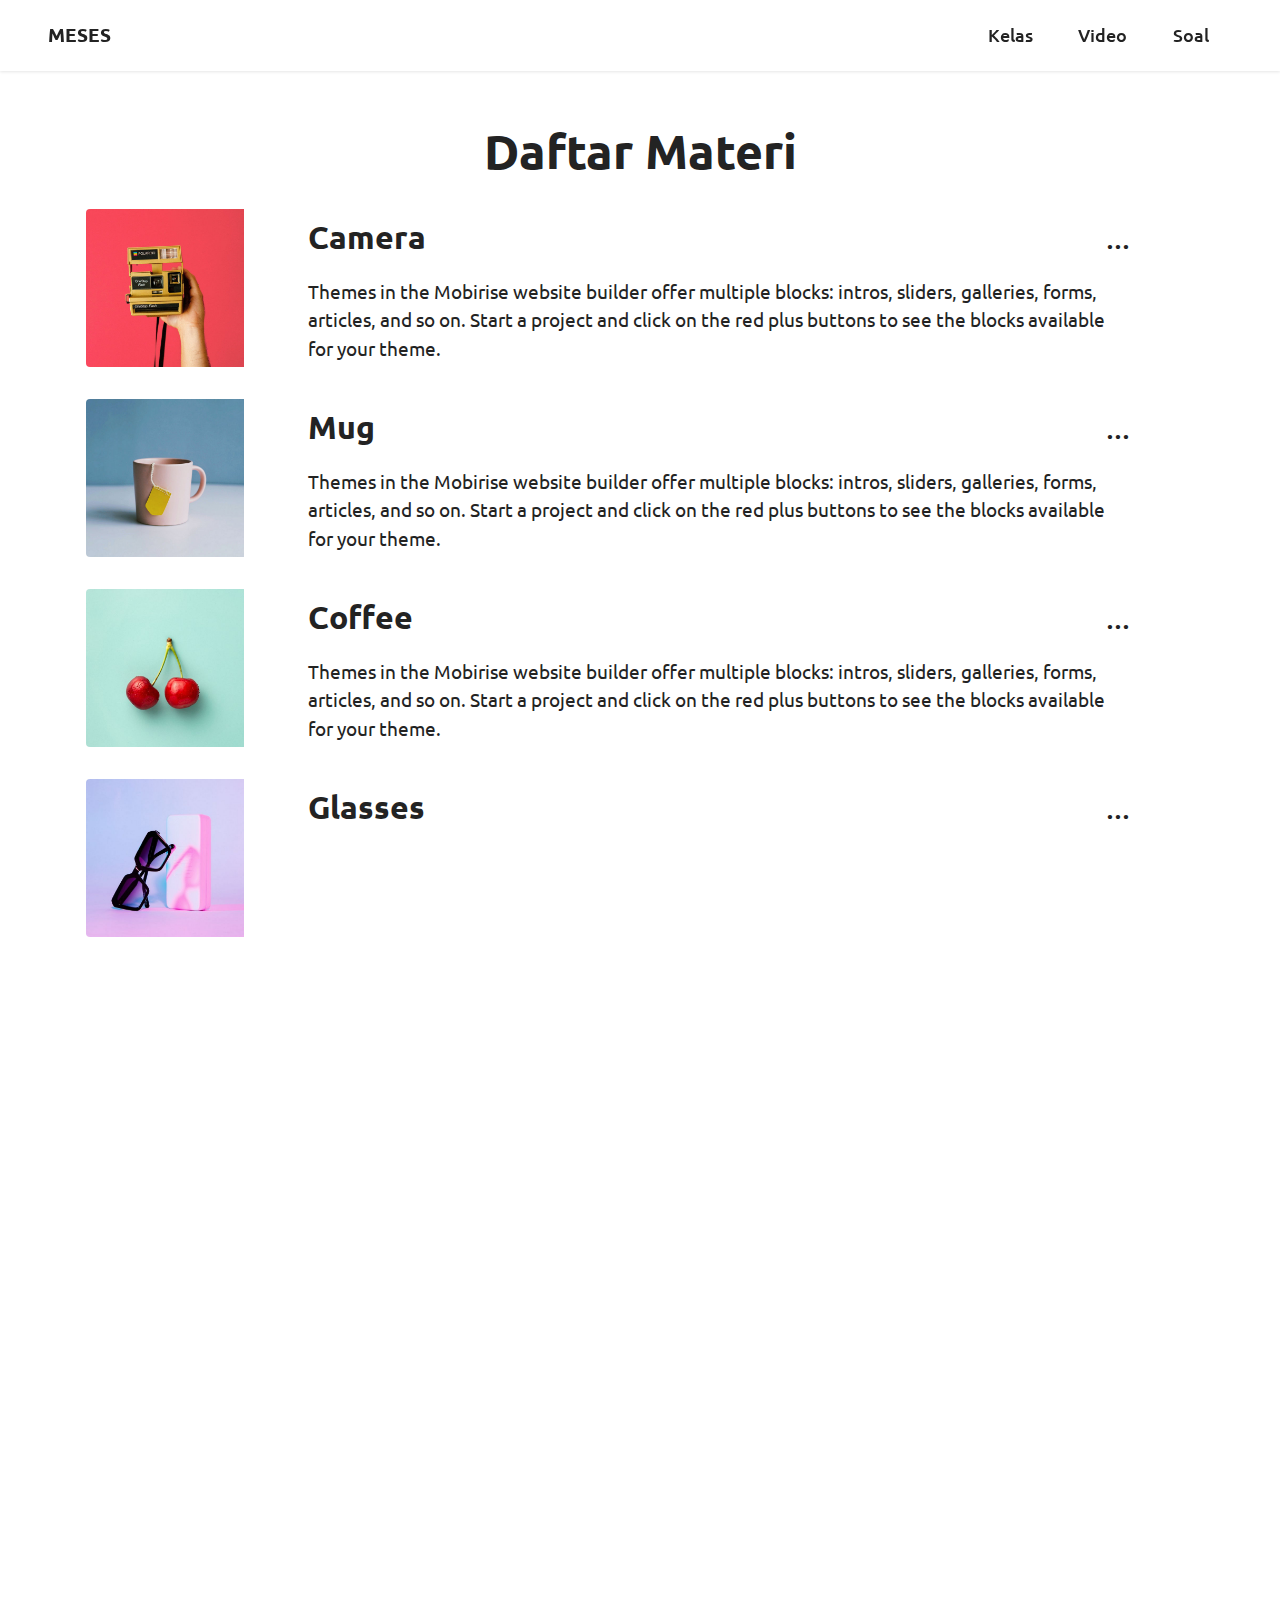
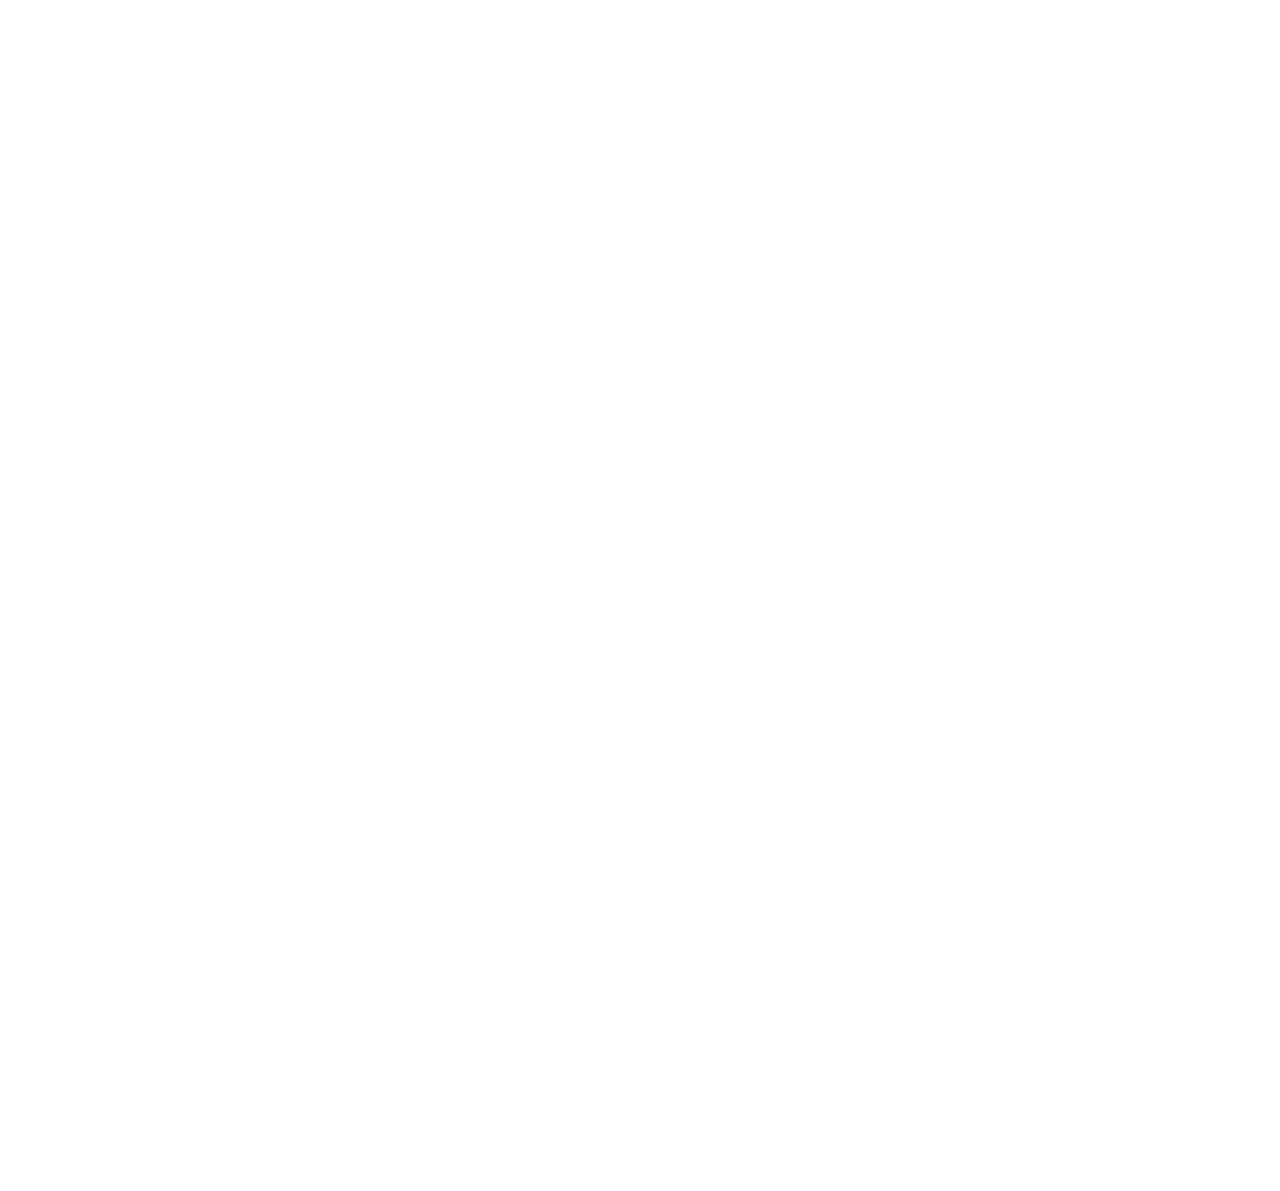
==== kelas.html @ d995d445 "template mahasiswa done" ====
<!DOCTYPE html>
<html  >
<head>
  <!-- Site made with Mobirise Website Builder v5.2.0, https://mobirise.com -->
  <meta charset="UTF-8">
  <meta http-equiv="X-UA-Compatible" content="IE=edge">
  <meta name="generator" content="Mobirise v5.2.0, mobirise.com">
  <meta name="viewport" content="width=device-width, initial-scale=1, minimum-scale=1">
  <link rel="shortcut icon" href="assets/images/logo.png" type="image/x-icon">
  <meta name="description" content="">
  
  
  <title>kelas</title>
  <link rel="stylesheet" href="assets/tether/tether.min.css">
  <link rel="stylesheet" href="assets/bootstrap/css/bootstrap.min.css">
  <link rel="stylesheet" href="assets/bootstrap/css/bootstrap-grid.min.css">
  <link rel="stylesheet" href="assets/bootstrap/css/bootstrap-reboot.min.css">
  <link rel="stylesheet" href="assets/facebook-plugin/style.css">
  <link rel="stylesheet" href="assets/dropdown/css/style.css">
  <link rel="stylesheet" href="assets/animatecss/animate.css">
  <link rel="stylesheet" href="assets/socicon/css/styles.css">
  <link rel="stylesheet" href="assets/theme/css/style.css">
  <link rel="preload" as="style" href="assets/mobirise/css/mbr-additional.css"><link rel="stylesheet" href="assets/mobirise/css/mbr-additional.css" type="text/css">
  
  
  
  
</head>
<body>
  
  <section class="menu menu1 cid-sfXkj8RjUf" once="menu" id="menu1-10">
    

    <nav class="navbar navbar-dropdown navbar-fixed-top navbar-expand-lg">
        <div class="container-fluid">
            <div class="navbar-brand">
                
                <span class="navbar-caption-wrap"><a class="navbar-caption text-black text-primary display-7" href="index.html">MESES</a></span>
            </div>
            <button class="navbar-toggler" type="button" data-toggle="collapse" data-target="#navbarSupportedContent" aria-controls="navbarNavAltMarkup" aria-expanded="false" aria-label="Toggle navigation">
                <div class="hamburger">
                    <span></span>
                    <span></span>
                    <span></span>
                    <span></span>
                </div>
            </button>
            <div class="collapse navbar-collapse" id="navbarSupportedContent">
                <ul class="navbar-nav nav-dropdown nav-right" data-app-modern-menu="true"><li class="nav-item"><a class="nav-link link text-black text-primary display-4" href="kelas.html">
                            Kelas</a></li>
                    <li class="nav-item"><a class="nav-link link text-black text-primary display-4" href="videoList.html">
                            Video</a></li>
                    <li class="nav-item"><a class="nav-link link text-black text-primary display-4" href="soalList.html">Soal</a>
                    </li></ul>
                
                
            </div>
        </div>
    </nav>
</section>

<section class="features10 cid-sfXmAIMAkX" id="features11-13">
    <!---->
    
    
    <div class="container">
        <div class="title">
            <h3 class="mbr-section-title mbr-fonts-style mb-4 display-2">
                <strong>Daftar Materi</strong></h3>
            
        </div>
        <div class="card">
            <div class="card-wrapper">
                <div class="row align-items-center">
                    <div class="col-12 col-md-2">
                        <div class="image-wrapper">
                            <img src="assets/images/product1.jpg" alt="Mobirise" title="">
                        </div>
                    </div>
                    <div class="col-12 col-md">
                        <div class="card-box">
                            <div class="row">
                                <div class="col-12">
                                    <div class="top-line">
                                        <h4 class="card-title mbr-fonts-style display-5"><strong>Camera</strong></h4>
                                        <p class="cost mbr-fonts-style display-5">
                                            ...</p>
                                    </div>
                                </div>
                                <div class="col-12">
                                    <div class="bottom-line">
                                        <p class="mbr-text mbr-fonts-style m-0 display-7">
                                            Themes in the Mobirise website builder offer multiple blocks: intros,
                                            sliders, galleries, forms, articles, and so on. Start a project and click on
                                            the red plus buttons to see the blocks available for your theme.
                                        </p>
                                    </div>
                                </div>
                            </div>
                        </div>
                    </div>
                </div>
            </div>
        </div>
        <div class="card">
            <div class="card-wrapper">
                <div class="row align-items-center">
                    <div class="col-12 col-md-2">
                        <div class="image-wrapper">
                            <img src="assets/images/product2.jpg" alt="Mobirise" title="">
                        </div>
                    </div>
                    <div class="col-12 col-md">
                        <div class="card-box">
                            <div class="row">
                                <div class="col-12">
                                    <div class="top-line">
                                        <h4 class="card-title mbr-fonts-style display-5"><strong>Mug</strong></h4>
                                        <p class="cost mbr-fonts-style display-5">...</p>
                                    </div>
                                </div>
                                <div class="col-12">
                                    <div class="bottom-line">
                                        <p class="mbr-text mbr-fonts-style m-0 display-7">
                                            Themes in the Mobirise website builder offer multiple blocks: intros,
                                            sliders, galleries, forms, articles, and so on. Start a project and click on
                                            the red plus buttons to see the blocks available for your theme.
                                        </p>
                                    </div>
                                </div>
                            </div>
                        </div>
                    </div>
                </div>
            </div>
        </div>
        <div class="card">
            <div class="card-wrapper">
                <div class="row align-items-center">
                    <div class="col-12 col-md-2">
                        <div class="image-wrapper">
                            <img src="assets/images/product3.jpg" alt="Mobirise" title="">
                        </div>
                    </div>
                    <div class="col-12 col-md">
                        <div class="card-box">
                            <div class="row">
                                <div class="col-12">
                                    <div class="top-line">
                                        <h4 class="card-title mbr-fonts-style display-5"><strong>Coffee</strong></h4>
                                        <p class="cost mbr-fonts-style display-5">...</p>
                                    </div>
                                </div>
                                <div class="col-12">
                                    <div class="bottom-line">
                                        <p class="mbr-text mbr-fonts-style m-0 display-7">
                                            Themes in the Mobirise website builder offer multiple blocks: intros,
                                            sliders, galleries, forms, articles, and so on. Start a project and click on
                                            the red plus buttons to see the blocks available for your theme.
                                        </p>
                                    </div>
                                </div>
                            </div>
                        </div>
                    </div>
                </div>
            </div>
        </div>
        <div class="card">
            <div class="card-wrapper">
                <div class="row align-items-center">
                    <div class="col-12 col-md-2">
                        <div class="image-wrapper">
                            <img src="assets/images/product4.jpg" alt="Mobirise" title="">
                        </div>
                    </div>
                    <div class="col-12 col-md">
                        <div class="card-box">
                            <div class="row">
                                <div class="col-12">
                                    <div class="top-line">
                                        <h4 class="card-title mbr-fonts-style display-5"><strong>Glasses</strong></h4>
                                        <p class="cost mbr-fonts-style display-5">
                                            ...</p>
                                    </div>
                                </div>
                                <div class="col-12">
                                    <div class="bottom-line">
                                        <p class="mbr-text mbr-fonts-style m-0 display-7">
                                            Themes in the Mobirise website builder offer multiple blocks: intros,
                                            sliders, galleries, forms, articles, and so on. Start a project and click on
                                            the red plus buttons to see the blocks available for your theme.
                                        </p>
                                    </div>
                                </div>
                            </div>
                        </div>
                    </div>
                </div>
            </div>
        </div>
        <div class="card">
            <div class="card-wrapper">
                <div class="row align-items-center">
                    <div class="col-12 col-md-2">
                        <div class="image-wrapper">
                            <img src="assets/images/product5.jpg" alt="Mobirise" title="">
                        </div>
                    </div>
                    <div class="col-12 col-md">
                        <div class="card-box">
                            <div class="row">
                                <div class="col-12">
                                    <div class="top-line">
                                        <h4 class="card-title mbr-fonts-style display-5"><strong>Pineapple</strong></h4>
                                        <p class="cost mbr-fonts-style display-5">
                                            ...
                                        </p>
                                    </div>
                                </div>
                                <div class="col-12">
                                    <div class="bottom-line">
                                        <p class="mbr-text mbr-fonts-style m-0 display-7">
                                            Themes in the Mobirise website builder offer multiple blocks: intros,
                                            sliders, galleries, forms, articles, and so on. Start a project and click on
                                            the red plus buttons to see the blocks available for your theme.
                                        </p>
                                    </div>
                                </div>
                            </div>
                        </div>
                    </div>
                </div>
            </div>
        </div>
        <div class="card">
            <div class="card-wrapper">
                <div class="row align-items-center">
                    <div class="col-12 col-md-2">
                        <div class="image-wrapper">
                            <img src="assets/images/product6.jpg" alt="Mobirise" title="">
                        </div>
                    </div>
                    <div class="col-12 col-md">
                        <div class="card-box">
                            <div class="row">
                                <div class="col-12">
                                    <div class="top-line">
                                        <h4 class="card-title mbr-fonts-style display-5"><strong>Cat</strong></h4>
                                        <p class="cost mbr-fonts-style display-5">
                                            ...</p>
                                    </div>
                                </div>
                                <div class="col-12">
                                    <div class="bottom-line">
                                        <p class="mbr-text mbr-fonts-style m-0 display-7">
                                            Themes in the Mobirise website builder offer multiple blocks: intros,
                                            sliders, galleries, forms, articles, and so on. Start a project and click on
                                            the red plus buttons to see the blocks available for your theme.
                                        </p>
                                    </div>
                                </div>
                            </div>
                        </div>
                    </div>
                </div>
            </div>
        </div>
    </div>
</section>

<section class="features10 cid-sfXmMx9zKq" id="features11-14">
    <!---->
    
    
    <div class="container">
        <div class="title">
            
            
        </div>
        <div class="card">
            <div class="card-wrapper">
                <div class="row align-items-center">
                    <div class="col-12 col-md-2">
                        <div class="image-wrapper">
                            <img src="assets/images/product1.jpg" alt="Mobirise" title="">
                        </div>
                    </div>
                    <div class="col-12 col-md">
                        <div class="card-box">
                            <div class="row">
                                <div class="col-12">
                                    <div class="top-line">
                                        <h4 class="card-title mbr-fonts-style display-5"><strong>Camera</strong></h4>
                                        <p class="cost mbr-fonts-style display-5">
                                            ...</p>
                                    </div>
                                </div>
                                <div class="col-12">
                                    <div class="bottom-line">
                                        <p class="mbr-text mbr-fonts-style m-0 display-7">
                                            Themes in the Mobirise website builder offer multiple blocks: intros,
                                            sliders, galleries, forms, articles, and so on. Start a project and click on
                                            the red plus buttons to see the blocks available for your theme.
                                        </p>
                                    </div>
                                </div>
                            </div>
                        </div>
                    </div>
                </div>
            </div>
        </div>
        <div class="card">
            <div class="card-wrapper">
                <div class="row align-items-center">
                    <div class="col-12 col-md-2">
                        <div class="image-wrapper">
                            <img src="assets/images/product2.jpg" alt="Mobirise" title="">
                        </div>
                    </div>
                    <div class="col-12 col-md">
                        <div class="card-box">
                            <div class="row">
                                <div class="col-12">
                                    <div class="top-line">
                                        <h4 class="card-title mbr-fonts-style display-5"><strong>Mug</strong></h4>
                                        <p class="cost mbr-fonts-style display-5">
                                            ...</p>
                                    </div>
                                </div>
                                <div class="col-12">
                                    <div class="bottom-line">
                                        <p class="mbr-text mbr-fonts-style m-0 display-7">
                                            Themes in the Mobirise website builder offer multiple blocks: intros,
                                            sliders, galleries, forms, articles, and so on. Start a project and click on
                                            the red plus buttons to see the blocks available for your theme.
                                        </p>
                                    </div>
                                </div>
                            </div>
                        </div>
                    </div>
                </div>
            </div>
        </div>
        <div class="card">
            <div class="card-wrapper">
                <div class="row align-items-center">
                    <div class="col-12 col-md-2">
                        <div class="image-wrapper">
                            <img src="assets/images/product3.jpg" alt="Mobirise" title="">
                        </div>
                    </div>
                    <div class="col-12 col-md">
                        <div class="card-box">
                            <div class="row">
                                <div class="col-12">
                                    <div class="top-line">
                                        <h4 class="card-title mbr-fonts-style display-5"><strong>Coffee</strong></h4>
                                        <p class="cost mbr-fonts-style display-5">
                                            ...</p>
                                    </div>
                                </div>
                                <div class="col-12">
                                    <div class="bottom-line">
                                        <p class="mbr-text mbr-fonts-style m-0 display-7">
                                            Themes in the Mobirise website builder offer multiple blocks: intros,
                                            sliders, galleries, forms, articles, and so on. Start a project and click on
                                            the red plus buttons to see the blocks available for your theme.
                                        </p>
                                    </div>
                                </div>
                            </div>
                        </div>
                    </div>
                </div>
            </div>
        </div>
        <div class="card">
            <div class="card-wrapper">
                <div class="row align-items-center">
                    <div class="col-12 col-md-2">
                        <div class="image-wrapper">
                            <img src="assets/images/product4.jpg" alt="Mobirise" title="">
                        </div>
                    </div>
                    <div class="col-12 col-md">
                        <div class="card-box">
                            <div class="row">
                                <div class="col-12">
                                    <div class="top-line">
                                        <h4 class="card-title mbr-fonts-style display-5"><strong>Glasses</strong></h4>
                                        <p class="cost mbr-fonts-style display-5">
                                            ...</p>
                                    </div>
                                </div>
                                <div class="col-12">
                                    <div class="bottom-line">
                                        <p class="mbr-text mbr-fonts-style m-0 display-7">
                                            Themes in the Mobirise website builder offer multiple blocks: intros,
                                            sliders, galleries, forms, articles, and so on. Start a project and click on
                                            the red plus buttons to see the blocks available for your theme.
                                        </p>
                                    </div>
                                </div>
                            </div>
                        </div>
                    </div>
                </div>
            </div>
        </div>
        <div class="card">
            <div class="card-wrapper">
                <div class="row align-items-center">
                    <div class="col-12 col-md-2">
                        <div class="image-wrapper">
                            <img src="assets/images/product5.jpg" alt="Mobirise" title="">
                        </div>
                    </div>
                    <div class="col-12 col-md">
                        <div class="card-box">
                            <div class="row">
                                <div class="col-12">
                                    <div class="top-line">
                                        <h4 class="card-title mbr-fonts-style display-5"><strong>Pineapple</strong></h4>
                                        <p class="cost mbr-fonts-style display-5">
                                            ...
                                        </p>
                                    </div>
                                </div>
                                <div class="col-12">
                                    <div class="bottom-line">
                                        <p class="mbr-text mbr-fonts-style m-0 display-7">
                                            Themes in the Mobirise website builder offer multiple blocks: intros,
                                            sliders, galleries, forms, articles, and so on. Start a project and click on
                                            the red plus buttons to see the blocks available for your theme.
                                        </p>
                                    </div>
                                </div>
                            </div>
                        </div>
                    </div>
                </div>
            </div>
        </div>
        <div class="card">
            <div class="card-wrapper">
                <div class="row align-items-center">
                    <div class="col-12 col-md-2">
                        <div class="image-wrapper">
                            <img src="assets/images/product6.jpg" alt="Mobirise" title="">
                        </div>
                    </div>
                    <div class="col-12 col-md">
                        <div class="card-box">
                            <div class="row">
                                <div class="col-12">
                                    <div class="top-line">
                                        <h4 class="card-title mbr-fonts-style display-5"><strong>Cat</strong></h4>
                                        <p class="cost mbr-fonts-style display-5">
                                            ...</p>
                                    </div>
                                </div>
                                <div class="col-12">
                                    <div class="bottom-line">
                                        <p class="mbr-text mbr-fonts-style m-0 display-7">
                                            Themes in the Mobirise website builder offer multiple blocks: intros,
                                            sliders, galleries, forms, articles, and so on. Start a project and click on
                                            the red plus buttons to see the blocks available for your theme.
                                        </p>
                                    </div>
                                </div>
                            </div>
                        </div>
                    </div>
                </div>
            </div>
        </div>
    </div>
</section>

<section class="footer3 cid-sfXBI85u46 mbr-reveal" once="footers" id="footer3-1s">

    

    

    <div class="container-fluid">
        <div class="media-container-row align-center mbr-white">
            <div class="row row-links">
                <ul class="foot-menu">
                    
                    
                    
                    
                    
                <li class="foot-menu-item mbr-fonts-style display-7"></li><li class="foot-menu-item mbr-fonts-style display-7"></li><li class="foot-menu-item mbr-fonts-style display-7">&nbsp;&nbsp;</li><li class="foot-menu-item mbr-fonts-style display-7"></li><li class="foot-menu-item mbr-fonts-style display-7"></li></ul>
            </div>
            <div class="row social-row">
                <div class="social-list align-right pb-2">
                    
                    
                    
                    
                    
                    
                <div class="soc-item">
                        <a href="https://twitter.com/mobirise" target="_blank">
                            <span class="socicon-twitter socicon mbr-iconfont mbr-iconfont-social"></span>
                        </a>
                    </div><div class="soc-item">
                        <a href="https://www.facebook.com/pages/Mobirise/1616226671953247" target="_blank">
                            <span class="socicon-facebook socicon mbr-iconfont mbr-iconfont-social"></span>
                        </a>
                    </div><div class="soc-item">
                        <a href="https://www.youtube.com/c/mobirise" target="_blank">
                            <span class="socicon-youtube socicon mbr-iconfont mbr-iconfont-social"></span>
                        </a>
                    </div><div class="soc-item">
                        <a href="https://instagram.com/mobirise" target="_blank">
                            <span class="socicon-instagram socicon mbr-iconfont mbr-iconfont-social"></span>
                        </a>
                    </div><div class="soc-item">
                        <a href="https://plus.google.com/u/0/+Mobirise" target="_blank">
                            <span class="socicon-googleplus socicon mbr-iconfont mbr-iconfont-social"></span>
                        </a>
                    </div><div class="soc-item">
                        <a href="https://www.behance.net/Mobirise" target="_blank">
                            <span class="socicon-behance socicon mbr-iconfont mbr-iconfont-social"></span>
                        </a>
                    </div></div>
            </div>
            <div class="row row-copirayt">
                <p class="mbr-text mb-0 mbr-fonts-style mbr-white align-center display-7">
                    © Copyright 2020 MESES. All Rights Reserved.
                </p>
            </div>
        </div>
    </div>
</section><section style="background-color: #fff; font-family: -apple-system, BlinkMacSystemFont, 'Segoe UI', 'Roboto', 'Helvetica Neue', Arial, sans-serif; color:#aaa; font-size:12px; padding: 0; align-items: center; display: flex;"><a href="https://mobirise.site/u" style="flex: 1 1; height: 3rem; padding-left: 1rem;"></a><p style="flex: 0 0 auto; margin:0; padding-right:1rem;">Built with Mobirise - <a href="https://mobirise.site/l" style="color:#aaa;">Go here</a></p></section><script src="assets/web/assets/jquery/jquery.min.js"></script>  <script src="assets/popper/popper.min.js"></script>  <script src="assets/tether/tether.min.js"></script>  <script src="assets/bootstrap/js/bootstrap.min.js"></script>  <script src="https://connect.facebook.net/en_US/sdk.js#xfbml=1&version=v2.5"></script>  <script src="https://apis.google.com/js/plusone.js"></script>  <script src="assets/facebook-plugin/facebook-script.js"></script>  <script src="assets/smoothscroll/smooth-scroll.js"></script>  <script src="assets/dropdown/js/nav-dropdown.js"></script>  <script src="assets/dropdown/js/navbar-dropdown.js"></script>  <script src="assets/touchswipe/jquery.touch-swipe.min.js"></script>  <script src="assets/viewportchecker/jquery.viewportchecker.js"></script>  <script src="assets/theme/js/script.js"></script>  
  
  
 <div id="scrollToTop" class="scrollToTop mbr-arrow-up"><a style="text-align: center;"><i class="mbr-arrow-up-icon mbr-arrow-up-icon-cm cm-icon cm-icon-smallarrow-up"></i></a></div>
    <input name="animation" type="hidden">
  </body>
</html>
---- assets/facebook-plugin/style.css ----
.mbr-section.mbr-section__comments{
    position: relative;
}
.mbr-section__comments{
    background-size: cover;
}
.addons-container {
  position: relative;
  margin-left: auto;
  margin-right: auto;
  padding-right: 15px;
  padding-left: 15px; }
  @media (min-width: 576px) {
    .addons-container {
      padding-right: 15px;
      padding-left: 15px; } }
  @media (min-width: 768px) {
    .addons-container {
      padding-right: 15px;
      padding-left: 15px; } }
  @media (min-width: 992px) {
    .addons-container {
      padding-right: 15px;
      padding-left: 15px; } }
  @media (min-width: 1200px) {
    .addons-container {
      padding-right: 15px;
      padding-left: 15px; } }
  @media (min-width: 576px) {
    .addons-container {
      width: 540px;
      max-width: 100%; } }
  @media (min-width: 768px) {
    .addons-container {
      width: 720px;
      max-width: 100%; } }
  @media (min-width: 992px) {
    .addons-container {
      width: 960px;
      max-width: 100%; } }
  @media (min-width: 1200px) {
    .addons-container {
      width: 1140px;
      max-width: 100%; } }

.addons-container-inner{
    position: relative;
    width: 100%;
    min-height: 1px;
    padding-right: 15px;
    padding-left: 15px;
}
@media (min-width: 567px) {
    .addons-container-inner{
        -ms-flex: 0 0 66.666667%;
        flex: 0 0 66.666667%;
        max-width: 66.666667%;
    }
}
.addons-row{
    display: flex;
    justify-content:center;
}
---- assets/dropdown/css/style.css ----
.navbar-dropdown {
  left: 0;
  padding: 0;
  position: absolute;
  right: 0;
  top: 0;
  transition: all 0.45s ease;
  z-index: 1030;
  background: #282828; }
  .navbar-dropdown .navbar-logo {
    margin-right: 0.8rem;
    transition: margin 0.3s ease-in-out;
    vertical-align: middle; }
    .navbar-dropdown .navbar-logo img {
      height: 3.125rem;
      transition: all 0.3s ease-in-out; }
    .navbar-dropdown .navbar-logo.mbr-iconfont {
      font-size: 3.125rem;
      line-height: 3.125rem; }
  .navbar-dropdown .navbar-caption {
    font-weight: 700;
    white-space: normal;
    vertical-align: -4px;
    line-height: 3.125rem !important; }
    .navbar-dropdown .navbar-caption, .navbar-dropdown .navbar-caption:hover {
      color: inherit;
      text-decoration: none; }
  .navbar-dropdown .mbr-iconfont + .navbar-caption {
    vertical-align: -1px; }
  .navbar-dropdown.navbar-fixed-top {
    position: fixed; }
  .navbar-dropdown .navbar-brand span {
    vertical-align: -4px; }
  .navbar-dropdown.bg-color.transparent {
    background: none; }
  .navbar-dropdown.navbar-short .navbar-brand {
    padding: 0.625rem 0; }
    .navbar-dropdown.navbar-short .navbar-brand span {
      vertical-align: -1px; }
  .navbar-dropdown.navbar-short .navbar-caption {
    line-height: 2.375rem !important;
    vertical-align: -2px; }
  .navbar-dropdown.navbar-short .navbar-logo {
    margin-right: 0.5rem; }
    .navbar-dropdown.navbar-short .navbar-logo img {
      height: 2.375rem; }
    .navbar-dropdown.navbar-short .navbar-logo.mbr-iconfont {
      font-size: 2.375rem;
      line-height: 2.375rem; }
  .navbar-dropdown.navbar-short .mbr-table-cell {
    height: 3.625rem; }
  .navbar-dropdown .navbar-close {
    left: 0.6875rem;
    position: fixed;
    top: 0.75rem;
    z-index: 1000; }
  .navbar-dropdown .hamburger-icon {
    content: "";
    display: inline-block;
    vertical-align: middle;
    width: 16px;
    -webkit-box-shadow: 0 -6px 0 1px #282828,0 0 0 1px #282828,0 6px 0 1px #282828;
    -moz-box-shadow: 0 -6px 0 1px #282828,0 0 0 1px #282828,0 6px 0 1px #282828;
    box-shadow: 0 -6px 0 1px #282828,0 0 0 1px #282828,0 6px 0 1px #282828; }

.dropdown-menu .dropdown-toggle[data-toggle="dropdown-submenu"]::after {
  border-bottom: 0.35em solid transparent;
  border-left: 0.35em solid;
  border-right: 0;
  border-top: 0.35em solid transparent;
  margin-left: 0.3rem; }

.dropdown-menu .dropdown-item:focus {
  outline: 0; }

.nav-dropdown {
  font-size: 0.75rem;
  font-weight: 500;
  height: auto !important; }
  .nav-dropdown .nav-btn {
    padding-left: 1rem; }
  .nav-dropdown .link {
    margin: .667em 1.667em;
    font-weight: 500;
    padding: 0;
    transition: color .2s ease-in-out; }
    .nav-dropdown .link.dropdown-toggle {
      margin-right: 2.583em; }
      .nav-dropdown .link.dropdown-toggle::after {
        margin-left: .25rem;
        border-top: 0.35em solid;
        border-right: 0.35em solid transparent;
        border-left: 0.35em solid transparent;
        border-bottom: 0; }
      .nav-dropdown .link.dropdown-toggle[aria-expanded="true"] {
        margin: 0;
        padding: 0.667em 3.263em  0.667em 1.667em; }
  .nav-dropdown .link::after,
  .nav-dropdown .dropdown-item::after {
    color: inherit; }
  .nav-dropdown .btn {
    font-size: 0.75rem;
    font-weight: 700;
    letter-spacing: 0;
    margin-bottom: 0;
    padding-left: 1.25rem;
    padding-right: 1.25rem; }
  .nav-dropdown .dropdown-menu {
    border-radius: 0;
    border: 0;
    left: 0;
    margin: 0;
    padding-bottom: 1.25rem;
    padding-top: 1.25rem;
    position: relative; }
  .nav-dropdown .dropdown-submenu {
    margin-left: 0.125rem;
    top: 0; }
  .nav-dropdown .dropdown-item {
    font-weight: 500;
    line-height: 2;
    padding: 0.3846em 4.615em 0.3846em 1.5385em;
    position: relative;
    transition: color .2s ease-in-out, background-color .2s ease-in-out; }
    .nav-dropdown .dropdown-item::after {
      margin-top: -0.3077em;
      position: absolute;
      right: 1.1538em;
      top: 50%; }
    .nav-dropdown .dropdown-item:focus, .nav-dropdown .dropdown-item:hover {
      background: none; }

@media (max-width: 767px) {
  .nav-dropdown.navbar-toggleable-sm {
    bottom: 0;
    display: none;
    left: 0;
    overflow-x: hidden;
    position: fixed;
    top: 0;
    transform: translateX(-100%);
    -ms-transform: translateX(-100%);
    -webkit-transform: translateX(-100%);
    width: 18.75rem;
    z-index: 999; } }
.nav-dropdown.navbar-toggleable-xl {
  bottom: 0;
  display: none;
  left: 0;
  overflow-x: hidden;
  position: fixed;
  top: 0;
  transform: translateX(-100%);
  -ms-transform: translateX(-100%);
  -webkit-transform: translateX(-100%);
  width: 18.75rem;
  z-index: 999; }

.nav-dropdown-sm {
  display: block !important;
  overflow-x: hidden;
  overflow: auto;
  padding-top: 3.875rem; }
  .nav-dropdown-sm::after {
    content: "";
    display: block;
    height: 3rem;
    width: 100%; }
  .nav-dropdown-sm.collapse.in ~ .navbar-close {
    display: block !important; }
  .nav-dropdown-sm.collapsing, .nav-dropdown-sm.collapse.in {
    transform: translateX(0);
    -ms-transform: translateX(0);
    -webkit-transform: translateX(0);
    transition: all 0.25s ease-out;
    -webkit-transition: all 0.25s ease-out;
    background: #282828; }
  .nav-dropdown-sm.collapsing[aria-expanded="false"] {
    transform: translateX(-100%);
    -ms-transform: translateX(-100%);
    -webkit-transform: translateX(-100%); }
  .nav-dropdown-sm .nav-item {
    display: block;
    margin-left: 0 !important;
    padding-left: 0; }
  .nav-dropdown-sm .link,
  .nav-dropdown-sm .dropdown-item {
    border-top: 1px dotted rgba(255, 255, 255, 0.1);
    font-size: 0.8125rem;
    line-height: 1.6;
    margin: 0 !important;
    padding: 0.875rem 2.4rem 0.875rem 1.5625rem !important;
    position: relative;
    white-space: normal; }
    .nav-dropdown-sm .link:focus, .nav-dropdown-sm .link:hover,
    .nav-dropdown-sm .dropdown-item:focus,
    .nav-dropdown-sm .dropdown-item:hover {
      background: rgba(0, 0, 0, 0.2) !important;
      color: #c0a375; }
  .nav-dropdown-sm .nav-btn {
    position: relative;
    padding: 1.5625rem 1.5625rem 0 1.5625rem; }
    .nav-dropdown-sm .nav-btn::before {
      border-top: 1px dotted rgba(255, 255, 255, 0.1);
      content: "";
      left: 0;
      position: absolute;
      top: 0;
      width: 100%; }
    .nav-dropdown-sm .nav-btn + .nav-btn {
      padding-top: 0.625rem; }
      .nav-dropdown-sm .nav-btn + .nav-btn::before {
        display: none; }
  .nav-dropdown-sm .btn {
    padding: 0.625rem 0; }
  .nav-dropdown-sm .dropdown-toggle[data-toggle="dropdown-submenu"]::after {
    margin-left: .25rem;
    border-top: 0.35em solid;
    border-right: 0.35em solid transparent;
    border-left: 0.35em solid transparent;
    border-bottom: 0; }
  .nav-dropdown-sm .dropdown-toggle[data-toggle="dropdown-submenu"][aria-expanded="true"]::after {
    border-top: 0;
    border-right: 0.35em solid transparent;
    border-left: 0.35em solid transparent;
    border-bottom: 0.35em solid; }
  .nav-dropdown-sm .dropdown-menu {
    margin: 0;
    padding: 0;
    position: relative;
    top: 0;
    left: 0;
    width: 100%;
    border: 0;
    float: none;
    border-radius: 0;
    background: none; }
  .nav-dropdown-sm .dropdown-submenu {
    left: 100%;
    margin-left: 0.125rem;
    margin-top: -1.25rem;
    top: 0; }

.navbar-toggleable-sm .nav-dropdown .dropdown-menu {
  position: absolute; }

.navbar-toggleable-sm .nav-dropdown .dropdown-submenu {
  left: 100%;
  margin-left: 0.125rem;
  margin-top: -1.25rem;
  top: 0; }

.navbar-toggleable-sm.opened .nav-dropdown .dropdown-menu {
  position: relative; }

.navbar-toggleable-sm.opened .nav-dropdown .dropdown-submenu {
  left: 0;
  margin-left: 00rem;
  margin-top: 0rem;
  top: 0; }

.is-builder .nav-dropdown.collapsing {
  transition: none !important; }

/*# sourceMappingURL=style.css.map */
---- assets/socicon/css/styles.css ----
@charset "UTF-8";

@font-face {
  font-family: 'Socicon';
  src:  url('../fonts/socicon.eot');
  src:  url('../fonts/socicon.eot?#iefix') format('embedded-opentype'),
    url('../fonts/socicon.woff2') format('woff2'),
    url('../fonts/socicon.ttf') format('truetype'),
    url('../fonts/socicon.woff') format('woff'),
    url('../fonts/socicon.svg#socicon') format('svg');
  font-weight: normal;
  font-style: normal;
}

[data-icon]:before {
  font-family: "socicon" !important;
  content: attr(data-icon);
  font-style: normal !important;
  font-weight: normal !important;
  font-variant: normal !important;
  text-transform: none !important;
  speak: none;
  line-height: 1;
  -webkit-font-smoothing: antialiased;
  -moz-osx-font-smoothing: grayscale;
}

[class^="socicon-"], [class*=" socicon-"] {
  /* use !important to prevent issues with browser extensions that change fonts */
  font-family: 'Socicon' !important;
  speak: none;
  font-style: normal;
  font-weight: normal;
  font-variant: normal;
  text-transform: none;
  line-height: 1;

  /* Better Font Rendering =========== */
  -webkit-font-smoothing: antialiased;
  -moz-osx-font-smoothing: grayscale;
}

.socicon-eitaa:before {
  content: "\e97c";
}
.socicon-soroush:before {
  content: "\e97d";
}
.socicon-bale:before {
  content: "\e97e";
}
.socicon-zazzle:before {
  content: "\e97b";
}
.socicon-society6:before {
  content: "\e97a";
}
.socicon-redbubble:before {
  content: "\e979";
}
.socicon-avvo:before {
  content: "\e978";
}
.socicon-stitcher:before {
  content: "\e977";
}
.socicon-googlehangouts:before {
  content: "\e974";
}
.socicon-dlive:before {
  content: "\e975";
}
.socicon-vsco:before {
  content: "\e976";
}
.socicon-flipboard:before {
  content: "\e973";
}
.socicon-ubuntu:before {
  content: "\e958";
}
.socicon-artstation:before {
  content: "\e959";
}
.socicon-invision:before {
  content: "\e95a";
}
.socicon-torial:before {
  content: "\e95b";
}
.socicon-collectorz:before {
  content: "\e95c";
}
.socicon-seenthis:before {
  content: "\e95d";
}
.socicon-googleplaymusic:before {
  content: "\e95e";
}
.socicon-debian:before {
  content: "\e95f";
}
.socicon-filmfreeway:before {
  content: "\e960";
}
.socicon-gnome:before {
  content: "\e961";
}
.socicon-itchio:before {
  content: "\e962";
}
.socicon-jamendo:before {
  content: "\e963";
}
.socicon-mix:before {
  content: "\e964";
}
.socicon-sharepoint:before {
  content: "\e965";
}
.socicon-tinder:before {
  content: "\e966";
}
.socicon-windguru:before {
  content: "\e967";
}
.socicon-cdbaby:before {
  content: "\e968";
}
.socicon-elementaryos:before {
  content: "\e969";
}
.socicon-stage32:before {
  content: "\e96a";
}
.socicon-tiktok:before {
  content: "\e96b";
}
.socicon-gitter:before {
  content: "\e96c";
}
.socicon-letterboxd:before {
  content: "\e96d";
}
.socicon-threema:before {
  content: "\e96e";
}
.socicon-splice:before {
  content: "\e96f";
}
.socicon-metapop:before {
  content: "\e970";
}
.socicon-naver:before {
  content: "\e971";
}
.socicon-remote:before {
  content: "\e972";
}
.socicon-internet:before {
  content: "\e957";
}
.socicon-moddb:before {
  content: "\e94b";
}
.socicon-indiedb:before {
  content: "\e94c";
}
.socicon-traxsource:before {
  content: "\e94d";
}
.socicon-gamefor:before {
  content: "\e94e";
}
.socicon-pixiv:before {
  content: "\e94f";
}
.socicon-myanimelist:before {
  content: "\e950";
}
.socicon-blackberry:before {
  content: "\e951";
}
.socicon-wickr:before {
  content: "\e952";
}
.socicon-spip:before {
  content: "\e953";
}
.socicon-napster:before {
  content: "\e954";
}
.socicon-beatport:before {
  content: "\e955";
}
.socicon-hackerone:before {
  content: "\e956";
}
.socicon-hackernews:before {
  content: "\e946";
}
.socicon-smashwords:before {
  content: "\e947";
}
.socicon-kobo:before {
  content: "\e948";
}
.socicon-bookbub:before {
  content: "\e949";
}
.socicon-mailru:before {
  content: "\e94a";
}
.socicon-gitlab:before {
  content: "\e945";
}
.socicon-instructables:before {
  content: "\e944";
}
.socicon-portfolio:before {
  content: "\e943";
}
.socicon-codered:before {
  content: "\e940";
}
.socicon-origin:before {
  content: "\e941";
}
.socicon-nextdoor:before {
  content: "\e942";
}
.socicon-udemy:before {
  content: "\e93f";
}
.socicon-livemaster:before {
  content: "\e93e";
}
.socicon-crunchbase:before {
  content: "\e93b";
}
.socicon-homefy:before {
  content: "\e93c";
}
.socicon-calendly:before {
  content: "\e93d";
}
.socicon-realtor:before {
  content: "\e90f";
}
.socicon-tidal:before {
  content: "\e910";
}
.socicon-qobuz:before {
  content: "\e911";
}
.socicon-natgeo:before {
  content: "\e912";
}
.socicon-mastodon:before {
  content: "\e913";
}
.socicon-unsplash:before {
  content: "\e914";
}
.socicon-homeadvisor:before {
  content: "\e915";
}
.socicon-angieslist:before {
  content: "\e916";
}
.socicon-codepen:before {
  content: "\e917";
}
.socicon-slack:before {
  content: "\e918";
}
.socicon-openaigym:before {
  content: "\e919";
}
.socicon-logmein:before {
  content: "\e91a";
}
.socicon-fiverr:before {
  content: "\e91b";
}
.socicon-gotomeeting:before {
  content: "\e91c";
}
.socicon-aliexpress:before {
  content: "\e91d";
}
.socicon-guru:before {
  content: "\e91e";
}
.socicon-appstore:before {
  content: "\e91f";
}
.socicon-homes:before {
  content: "\e920";
}
.socicon-zoom:before {
  content: "\e921";
}
.socicon-alibaba:before {
  content: "\e922";
}
.socicon-craigslist:before {
  content: "\e923";
}
.socicon-wix:before {
  content: "\e924";
}
.socicon-redfin:before {
  content: "\e925";
}
.socicon-googlecalendar:before {
  content: "\e926";
}
.socicon-shopify:before {
  content: "\e927";
}
.socicon-freelancer:before {
  content: "\e928";
}
.socicon-seedrs:before {
  content: "\e929";
}
.socicon-bing:before {
  content: "\e92a";
}
.socicon-doodle:before {
  content: "\e92b";
}
.socicon-bonanza:before {
  content: "\e92c";
}
.socicon-squarespace:before {
  content: "\e92d";
}
.socicon-toptal:before {
  content: "\e92e";
}
.socicon-gust:before {
  content: "\e92f";
}
.socicon-ask:before {
  content: "\e930";
}
.socicon-trulia:before {
  content: "\e931";
}
.socicon-loomly:before {
  content: "\e932";
}
.socicon-ghost:before {
  content: "\e933";
}
.socicon-upwork:before {
  content: "\e934";
}
.socicon-fundable:before {
  content: "\e935";
}
.socicon-booking:before {
  content: "\e936";
}
.socicon-googlemaps:before {
  content: "\e937";
}
.socicon-zillow:before {
  content: "\e938";
}
.socicon-niconico:before {
  content: "\e939";
}
.socicon-toneden:before {
  content: "\e93a";
}
.socicon-augment:before {
  content: "\e908";
}
.socicon-bitbucket:before {
  content: "\e909";
}
.socicon-fyuse:before {
  content: "\e90a";
}
.socicon-yt-gaming:before {
  content: "\e90b";
}
.socicon-sketchfab:before {
  content: "\e90c";
}
.socicon-mobcrush:before {
  content: "\e90d";
}
.socicon-microsoft:before {
  content: "\e90e";
}
.socicon-pandora:before {
  content: "\e907";
}
.socicon-messenger:before {
  content: "\e906";
}
.socicon-gamewisp:before {
  content: "\e905";
}
.socicon-bloglovin:before {
  content: "\e904";
}
.socicon-tunein:before {
  content: "\e903";
}
.socicon-gamejolt:before {
  content: "\e901";
}
.socicon-trello:before {
  content: "\e902";
}
.socicon-spreadshirt:before {
  content: "\e900";
}
.socicon-500px:before {
  content: "\e000";
}
.socicon-8tracks:before {
  content: "\e001";
}
.socicon-airbnb:before {
  content: "\e002";
}
.socicon-alliance:before {
  content: "\e003";
}
.socicon-amazon:before {
  content: "\e004";
}
.socicon-amplement:before {
  content: "\e005";
}
.socicon-android:before {
  content: "\e006";
}
.socicon-angellist:before {
  content: "\e007";
}
.socicon-apple:before {
  content: "\e008";
}
.socicon-appnet:before {
  content: "\e009";
}
.socicon-baidu:before {
  content: "\e00a";
}
.socicon-bandcamp:before {
  content: "\e00b";
}
.socicon-battlenet:before {
  content: "\e00c";
}
.socicon-mixer:before {
  content: "\e00d";
}
.socicon-bebee:before {
  content: "\e00e";
}
.socicon-bebo:before {
  content: "\e00f";
}
.socicon-behance:before {
  content: "\e010";
}
.socicon-blizzard:before {
  content: "\e011";
}
.socicon-blogger:before {
  content: "\e012";
}
.socicon-buffer:before {
  content: "\e013";
}
.socicon-chrome:before {
  content: "\e014";
}
.socicon-coderwall:before {
  content: "\e015";
}
.socicon-curse:before {
  content: "\e016";
}
.socicon-dailymotion:before {
  content: "\e017";
}
.socicon-deezer:before {
  content: "\e018";
}
.socicon-delicious:before {
  content: "\e019";
}
.socicon-deviantart:before {
  content: "\e01a";
}
.socicon-diablo:before {
  content: "\e01b";
}
.socicon-digg:before {
  content: "\e01c";
}
.socicon-discord:before {
  content: "\e01d";
}
.socicon-disqus:before {
  content: "\e01e";
}
.socicon-douban:before {
  content: "\e01f";
}
.socicon-draugiem:before {
  content: "\e020";
}
.socicon-dribbble:before {
  content: "\e021";
}
.socicon-drupal:before {
  content: "\e022";
}
.socicon-ebay:before {
  content: "\e023";
}
.socicon-ello:before {
  content: "\e024";
}
.socicon-endomodo:before {
  content: "\e025";
}
.socicon-envato:before {
  content: "\e026";
}
.socicon-etsy:before {
  content: "\e027";
}
.socicon-facebook:before {
  content: "\e028";
}
.socicon-feedburner:before {
  content: "\e029";
}
.socicon-filmweb:before {
  content: "\e02a";
}
.socicon-firefox:before {
  content: "\e02b";
}
.socicon-flattr:before {
  content: "\e02c";
}
.socicon-flickr:before {
  content: "\e02d";
}
.socicon-formulr:before {
  content: "\e02e";
}
.socicon-forrst:before {
  content: "\e02f";
}
.socicon-foursquare:before {
  content: "\e030";
}
.socicon-friendfeed:before {
  content: "\e031";
}
.socicon-github:before {
  content: "\e032";
}
.socicon-goodreads:before {
  content: "\e033";
}
.socicon-google:before {
  content: "\e034";
}
.socicon-googlescholar:before {
  content: "\e035";
}
.socicon-googlegroups:before {
  content: "\e036";
}
.socicon-googlephotos:before {
  content: "\e037";
}
.socicon-googleplus:before {
  content: "\e038";
}
.socicon-grooveshark:before {
  content: "\e039";
}
.socicon-hackerrank:before {
  content: "\e03a";
}
.socicon-hearthstone:before {
  content: "\e03b";
}
.socicon-hellocoton:before {
  content: "\e03c";
}
.socicon-heroes:before {
  content: "\e03d";
}
.socicon-smashcast:before {
  content: "\e03e";
}
.socicon-horde:before {
  content: "\e03f";
}
.socicon-houzz:before {
  content: "\e040";
}
.socicon-icq:before {
  content: "\e041";
}
.socicon-identica:before {
  content: "\e042";
}
.socicon-imdb:before {
  content: "\e043";
}
.socicon-instagram:before {
  content: "\e044";
}
.socicon-issuu:before {
  content: "\e045";
}
.socicon-istock:before {
  content: "\e046";
}
.socicon-itunes:before {
  content: "\e047";
}
.socicon-keybase:before {
  content: "\e048";
}
.socicon-lanyrd:before {
  content: "\e049";
}
.socicon-lastfm:before {
  content: "\e04a";
}
.socicon-line:before {
  content: "\e04b";
}
.socicon-linkedin:before {
  content: "\e04c";
}
.socicon-livejournal:before {
  content: "\e04d";
}
.socicon-lyft:before {
  content: "\e04e";
}
.socicon-macos:before {
  content: "\e04f";
}
.socicon-mail:before {
  content: "\e050";
}
.socicon-medium:before {
  content: "\e051";
}
.socicon-meetup:before {
  content: "\e052";
}
.socicon-mixcloud:before {
  content: "\e053";
}
.socicon-modelmayhem:before {
  content: "\e054";
}
.socicon-mumble:before {
  content: "\e055";
}
.socicon-myspace:before {
  content: "\e056";
}
.socicon-newsvine:before {
  content: "\e057";
}
.socicon-nintendo:before {
  content: "\e058";
}
.socicon-npm:before {
  content: "\e059";
}
.socicon-odnoklassniki:before {
  content: "\e05a";
}
.socicon-openid:before {
  content: "\e05b";
}
.socicon-opera:before {
  content: "\e05c";
}
.socicon-outlook:before {
  content: "\e05d";
}
.socicon-overwatch:before {
  content: "\e05e";
}
.socicon-patreon:before {
  content: "\e05f";
}
.socicon-paypal:before {
  content: "\e060";
}
.socicon-periscope:before {
  content: "\e061";
}
.socicon-persona:before {
  content: "\e062";
}
.socicon-pinterest:before {
  content: "\e063";
}
.socicon-play:before {
  content: "\e064";
}
.socicon-player:before {
  content: "\e065";
}
.socicon-playstation:before {
  content: "\e066";
}
.socicon-pocket:before {
  content: "\e067";
}
.socicon-qq:before {
  content: "\e068";
}
.socicon-quora:before {
  content: "\e069";
}
.socicon-raidcall:before {
  content: "\e06a";
}
.socicon-ravelry:before {
  content: "\e06b";
}
.socicon-reddit:before {
  content: "\e06c";
}
.socicon-renren:before {
  content: "\e06d";
}
.socicon-researchgate:before {
  content: "\e06e";
}
.socicon-residentadvisor:before {
  content: "\e06f";
}
.socicon-reverbnation:before {
  content: "\e070";
}
.socicon-rss:before {
  content: "\e071";
}
.socicon-sharethis:before {
  content: "\e072";
}
.socicon-skype:before {
  content: "\e073";
}
.socicon-slideshare:before {
  content: "\e074";
}
.socicon-smugmug:before {
  content: "\e075";
}
.socicon-snapchat:before {
  content: "\e076";
}
.socicon-songkick:before {
  content: "\e077";
}
.socicon-soundcloud:before {
  content: "\e078";
}
.socicon-spotify:before {
  content: "\e079";
}
.socicon-stackexchange:before {
  content: "\e07a";
}
.socicon-stackoverflow:before {
  content: "\e07b";
}
.socicon-starcraft:before {
  content: "\e07c";
}
.socicon-stayfriends:before {
  content: "\e07d";
}
.socicon-steam:before {
  content: "\e07e";
}
.socicon-storehouse:before {
  content: "\e07f";
}
.socicon-strava:before {
  content: "\e080";
}
.socicon-streamjar:before {
  content: "\e081";
}
.socicon-stumbleupon:before {
  content: "\e082";
}
.socicon-swarm:before {
  content: "\e083";
}
.socicon-teamspeak:before {
  content: "\e084";
}
.socicon-teamviewer:before {
  content: "\e085";
}
.socicon-technorati:before {
  content: "\e086";
}
.socicon-telegram:before {
  content: "\e087";
}
.socicon-tripadvisor:before {
  content: "\e088";
}
.socicon-tripit:before {
  content: "\e089";
}
.socicon-triplej:before {
  content: "\e08a";
}
.socicon-tumblr:before {
  content: "\e08b";
}
.socicon-twitch:before {
  content: "\e08c";
}
.socicon-twitter:before {
  content: "\e08d";
}
.socicon-uber:before {
  content: "\e08e";
}
.socicon-ventrilo:before {
  content: "\e08f";
}
.socicon-viadeo:before {
  content: "\e090";
}
.socicon-viber:before {
  content: "\e091";
}
.socicon-viewbug:before {
  content: "\e092";
}
.socicon-vimeo:before {
  content: "\e093";
}
.socicon-vine:before {
  content: "\e094";
}
.socicon-vkontakte:before {
  content: "\e095";
}
.socicon-warcraft:before {
  content: "\e096";
}
.socicon-wechat:before {
  content: "\e097";
}
.socicon-weibo:before {
  content: "\e098";
}
.socicon-whatsapp:before {
  content: "\e099";
}
.socicon-wikipedia:before {
  content: "\e09a";
}
.socicon-windows:before {
  content: "\e09b";
}
.socicon-wordpress:before {
  content: "\e09c";
}
.socicon-wykop:before {
  content: "\e09d";
}
.socicon-xbox:before {
  content: "\e09e";
}
.socicon-xing:before {
  content: "\e09f";
}
.socicon-yahoo:before {
  content: "\e0a0";
}
.socicon-yammer:before {
  content: "\e0a1";
}
.socicon-yandex:before {
  content: "\e0a2";
}
.socicon-yelp:before {
  content: "\e0a3";
}
.socicon-younow:before {
  content: "\e0a4";
}
.socicon-youtube:before {
  content: "\e0a5";
}
.socicon-zapier:before {
  content: "\e0a6";
}
.socicon-zerply:before {
  content: "\e0a7";
}
.socicon-zomato:before {
  content: "\e0a8";
}
.socicon-zynga:before {
  content: "\e0a9";
}
---- assets/theme/css/style.css ----
section {
  background-color: #ffffff;
}

body {
  font-style: normal;
  line-height: 1.5;
  font-weight: 400;
  color: #232323;
  position: relative;
}

section,
.container,
.container-fluid {
  position: relative;
  word-wrap: break-word;
}

a.mbr-iconfont:hover {
  text-decoration: none;
}

.article .lead p,
.article .lead ul,
.article .lead ol,
.article .lead pre,
.article .lead blockquote {
  margin-bottom: 0;
}

a {
  font-style: normal;
  font-weight: 400;
  cursor: pointer;
}

a, a:hover {
  text-decoration: none;
}

.mbr-section-title {
  font-style: normal;
  line-height: 1.3;
}

.mbr-section-subtitle {
  line-height: 1.3;
}

.mbr-text {
  font-style: normal;
  line-height: 1.7;
}

h1,
h2,
h3,
h4,
h5,
h6,
.display-1,
.display-2,
.display-4,
.display-5,
.display-7,
span,
p,
a {
  line-height: 1;
  word-break: break-word;
  word-wrap: break-word;
  font-weight: 400;
}

b,
strong {
  font-weight: bold;
}

input:-webkit-autofill, input:-webkit-autofill:hover, input:-webkit-autofill:focus, input:-webkit-autofill:active {
  -webkit-transition-delay: 9999s;
          transition-delay: 9999s;
  -webkit-transition-property: background-color, color;
  transition-property: background-color, color;
}

textarea[type="hidden"] {
  display: none;
}

section {
  background-position: 50% 50%;
  background-repeat: no-repeat;
  background-size: cover;
}

section .mbr-background-video,
section .mbr-background-video-preview {
  position: absolute;
  bottom: 0;
  left: 0;
  right: 0;
  top: 0;
}

.hidden {
  visibility: hidden;
}

.mbr-z-index20 {
  z-index: 20;
}

/*! Base colors */
.mbr-white {
  color: #ffffff;
}

.mbr-black {
  color: #111111;
}

.mbr-bg-white {
  background-color: #ffffff;
}

.mbr-bg-black {
  background-color: #000000;
}

/*! Text-aligns */
.align-left {
  text-align: left;
}

.align-center {
  text-align: center;
}

.align-right {
  text-align: right;
}

/*! Font-weight  */
.mbr-light {
  font-weight: 300;
}

.mbr-regular {
  font-weight: 400;
}

.mbr-semibold {
  font-weight: 500;
}

.mbr-bold {
  font-weight: 700;
}

/*! Media  */
.media-content {
  -ms-flex-preferred-size: 100%;
      flex-basis: 100%;
}

.media-container-row {
  display: -webkit-box;
  display: -ms-flexbox;
  display: flex;
  -webkit-box-orient: horizontal;
  -webkit-box-direction: normal;
      -ms-flex-direction: row;
          flex-direction: row;
  -ms-flex-wrap: wrap;
      flex-wrap: wrap;
  -webkit-box-pack: center;
      -ms-flex-pack: center;
          justify-content: center;
  -ms-flex-line-pack: center;
      align-content: center;
  -webkit-box-align: start;
      -ms-flex-align: start;
          align-items: start;
}

.media-container-row .media-size-item {
  width: 400px;
}

.media-container-column {
  display: -webkit-box;
  display: -ms-flexbox;
  display: flex;
  -webkit-box-orient: vertical;
  -webkit-box-direction: normal;
      -ms-flex-direction: column;
          flex-direction: column;
  -ms-flex-wrap: wrap;
      flex-wrap: wrap;
  -webkit-box-pack: center;
      -ms-flex-pack: center;
          justify-content: center;
  -ms-flex-line-pack: center;
      align-content: center;
  -webkit-box-align: stretch;
      -ms-flex-align: stretch;
          align-items: stretch;
}

.media-container-column > * {
  width: 100%;
}

@media (min-width: 992px) {
  .media-container-row {
    -ms-flex-wrap: nowrap;
        flex-wrap: nowrap;
  }
}

figure {
  margin-bottom: 0;
  overflow: hidden;
}

figure[mbr-media-size] {
  -webkit-transition: width 0.1s;
  transition: width 0.1s;
}

img,
iframe {
  display: block;
  width: 100%;
}

.card {
  background-color: transparent;
  border: none;
}

.card-box {
  width: 100%;
}

.card-img {
  text-align: center;
  -ms-flex-negative: 0;
      flex-shrink: 0;
  -webkit-flex-shrink: 0;
}

.media {
  max-width: 100%;
  margin: 0 auto;
}

.mbr-figure {
  -ms-flex-item-align: center;
      -ms-grid-row-align: center;
      align-self: center;
}

.media-container > div {
  max-width: 100%;
}

.mbr-figure img,
.card-img img {
  width: 100%;
}

@media (max-width: 991px) {
  .media-size-item {
    width: auto !important;
  }
  .media {
    width: auto;
  }
  .mbr-figure {
    width: 100% !important;
  }
}

/*! Buttons */
.mbr-section-btn {
  margin-left: -0.6rem;
  margin-right: -0.6rem;
  font-size: 0;
}

.btn {
  font-weight: 600;
  border-width: 1px;
  font-style: normal;
  margin: 0.6rem 0.6rem;
  white-space: normal;
  -webkit-transition: all 0.2s ease-in-out;
  transition: all 0.2s ease-in-out;
  display: -webkit-inline-box;
  display: -ms-inline-flexbox;
  display: inline-flex;
  -webkit-box-align: center;
      -ms-flex-align: center;
          align-items: center;
  -webkit-box-pack: center;
      -ms-flex-pack: center;
          justify-content: center;
  word-break: break-word;
}

.btn-sm {
  font-weight: 600;
  letter-spacing: 0px;
  -webkit-transition: all 0.3s ease-in-out;
  transition: all 0.3s ease-in-out;
}

.btn-md {
  font-weight: 600;
  letter-spacing: 0px;
  -webkit-transition: all 0.3s ease-in-out;
  transition: all 0.3s ease-in-out;
}

.btn-lg {
  font-weight: 600;
  letter-spacing: 0px;
  -webkit-transition: all 0.3s ease-in-out;
  transition: all 0.3s ease-in-out;
}

.btn-form {
  margin: 0;
}

.btn-form:hover {
  cursor: pointer;
}

nav .mbr-section-btn {
  margin-left: 0rem;
  margin-right: 0rem;
}

/*! Btn icon margin */
.btn .mbr-iconfont,
.btn.btn-sm .mbr-iconfont {
  -webkit-box-ordinal-group: 2;
      -ms-flex-order: 1;
          order: 1;
  cursor: pointer;
  margin-left: 0.5rem;
  vertical-align: sub;
}

.btn.btn-md .mbr-iconfont,
.btn.btn-md .mbr-iconfont {
  margin-left: 0.8rem;
}

.mbr-regular {
  font-weight: 400;
}

.mbr-semibold {
  font-weight: 500;
}

.mbr-bold {
  font-weight: 700;
}

[type="submit"] {
  -webkit-appearance: none;
}

/*! Full-screen */
.mbr-fullscreen .mbr-overlay {
  min-height: 100vh;
}

.mbr-fullscreen {
  display: -webkit-box;
  display: -ms-flexbox;
  display: flex;
  display: -moz-flex;
  display: -ms-flex;
  display: -o-flex;
  -webkit-box-align: center;
      -ms-flex-align: center;
          align-items: center;
  min-height: 100vh;
  padding-top: 3rem;
  padding-bottom: 3rem;
}

/*! Map */
.map {
  height: 25rem;
  position: relative;
}

.map iframe {
  width: 100%;
  height: 100%;
}

/*! Scroll to top arrow */
.mbr-arrow-up {
  bottom: 25px;
  right: 90px;
  position: fixed;
  text-align: right;
  z-index: 5000;
  color: #ffffff;
  font-size: 22px;
}

.mbr-arrow-up a {
  background: rgba(0, 0, 0, 0.2);
  border-radius: 50%;
  color: #fff;
  display: inline-block;
  height: 60px;
  width: 60px;
  border: 2px solid #fff;
  outline-style: none !important;
  position: relative;
  text-decoration: none;
  -webkit-transition: all 0.3s ease-in-out;
  transition: all 0.3s ease-in-out;
  cursor: pointer;
  text-align: center;
}

.mbr-arrow-up a:hover {
  background-color: rgba(0, 0, 0, 0.4);
}

.mbr-arrow-up a i {
  line-height: 60px;
}

.mbr-arrow-up-icon {
  display: block;
  color: #fff;
}

.mbr-arrow-up-icon::before {
  content: "\203a";
  display: inline-block;
  font-family: serif;
  font-size: 22px;
  line-height: 1;
  font-style: normal;
  position: relative;
  top: 6px;
  left: -4px;
  -webkit-transform: rotate(-90deg);
          transform: rotate(-90deg);
}

/*! Arrow Down */
.mbr-arrow {
  position: absolute;
  bottom: 45px;
  left: 50%;
  width: 60px;
  height: 60px;
  cursor: pointer;
  background-color: rgba(80, 80, 80, 0.5);
  border-radius: 50%;
  -webkit-transform: translateX(-50%);
          transform: translateX(-50%);
}

@media (max-width: 767px) {
  .mbr-arrow {
    display: none;
  }
}

.mbr-arrow > a {
  display: inline-block;
  text-decoration: none;
  outline-style: none;
  -webkit-animation: arrowdown 1.7s ease-in-out infinite;
          animation: arrowdown 1.7s ease-in-out infinite;
  color: #ffffff;
}

.mbr-arrow > a > i {
  position: absolute;
  top: -2px;
  left: 15px;
  font-size: 2rem;
}

#scrollToTop a i::before {
  content: "";
  position: absolute;
  display: block;
  border-bottom: 2.5px solid #fff;
  border-left: 2.5px solid #fff;
  width: 27.8%;
  height: 27.8%;
  left: 50%;
  top: 50%;
  -webkit-transform: rotate(135deg);
  transform: translateY(-30%) translateX(-50%) rotate(135deg);
}

@keyframes arrowdown {
  0% {
    -webkit-transform: translateY(0px);
            transform: translateY(0px);
  }
  50% {
    -webkit-transform: translateY(-5px);
            transform: translateY(-5px);
  }
  100% {
    -webkit-transform: translateY(0px);
            transform: translateY(0px);
  }
}

@-webkit-keyframes arrowdown {
  0% {
    -webkit-transform: translateY(0px);
            transform: translateY(0px);
  }
  50% {
    -webkit-transform: translateY(-5px);
            transform: translateY(-5px);
  }
  100% {
    -webkit-transform: translateY(0px);
            transform: translateY(0px);
  }
}

@media (max-width: 500px) {
  .mbr-arrow-up {
    left: 50%;
    right: auto;
  }
}

/*Gradients animation*/
@keyframes gradient-animation {
  from {
    background-position: 0% 100%;
    -webkit-animation-timing-function: ease-in-out;
            animation-timing-function: ease-in-out;
  }
  to {
    background-position: 100% 0%;
    -webkit-animation-timing-function: ease-in-out;
            animation-timing-function: ease-in-out;
  }
}

@-webkit-keyframes gradient-animation {
  from {
    background-position: 0% 100%;
    -webkit-animation-timing-function: ease-in-out;
            animation-timing-function: ease-in-out;
  }
  to {
    background-position: 100% 0%;
    -webkit-animation-timing-function: ease-in-out;
            animation-timing-function: ease-in-out;
  }
}

.bg-gradient {
  background-size: 200% 200%;
  animation: gradient-animation 5s infinite alternate;
  -webkit-animation: gradient-animation 5s infinite alternate;
}

.menu .navbar-brand {
  display: -webkit-flex;
}

.menu .navbar-brand span {
  display: -webkit-box;
  display: -ms-flexbox;
  display: flex;
  display: -webkit-flex;
}

.menu .navbar-brand .navbar-caption-wrap {
  display: -webkit-flex;
}

.menu .navbar-brand .navbar-logo img {
  display: -webkit-flex;
}

@media (min-width: 768px) and (max-width: 991px) {
  .menu .navbar-toggleable-sm .navbar-nav {
    display: -webkit-box;
    display: -ms-flexbox;
  }
}

@media (max-width: 991px) {
  .menu .navbar-collapse {
    max-height: 93.5vh;
  }
  .menu .navbar-collapse.show {
    overflow: auto;
  }
}

@media (min-width: 992px) {
  .menu .navbar-nav.nav-dropdown {
    display: -webkit-flex;
  }
  .menu .navbar-toggleable-sm .navbar-collapse {
    display: -webkit-flex !important;
  }
  .menu .collapsed .navbar-collapse {
    max-height: 93.5vh;
  }
  .menu .collapsed .navbar-collapse.show {
    overflow: auto;
  }
}

@media (max-width: 767px) {
  .menu .navbar-collapse {
    max-height: 80vh;
  }
}

.nav-link .mbr-iconfont {
  margin-right: .5rem;
}

.navbar {
  display: -webkit-flex;
  -webkit-flex-wrap: wrap;
  -webkit-align-items: center;
  -webkit-justify-content: space-between;
}

.navbar-collapse {
  -webkit-flex-basis: 100%;
  -webkit-flex-grow: 1;
  -webkit-align-items: center;
}

.nav-dropdown .link {
  padding: 0.667em 1.667em !important;
  margin: 0 !important;
}

.nav {
  display: -webkit-flex;
  -webkit-flex-wrap: wrap;
}

.row {
  display: -webkit-flex;
  -webkit-flex-wrap: wrap;
}

.justify-content-center {
  -webkit-justify-content: center;
}

.form-inline {
  display: -webkit-flex;
}

.card-wrapper {
  -webkit-flex: 1;
}

.carousel-control {
  z-index: 10;
  display: -webkit-flex;
}

.carousel-controls {
  display: -webkit-flex;
}

.media {
  display: -webkit-flex;
}

.form-group:focus {
  outline: none;
}

.jq-selectbox__select {
  padding: 7px 0;
  position: relative;
}

.jq-selectbox__dropdown {
  overflow: hidden;
  border-radius: 10px;
  position: absolute;
  top: 100%;
  left: 0 !important;
  width: 100% !important;
}

.jq-selectbox__trigger-arrow {
  right: 0;
  -webkit-transform: translateY(-50%);
          transform: translateY(-50%);
}

.jq-selectbox li {
  padding: 1.07em 0.5em;
}

input[type="range"] {
  padding-left: 0 !important;
  padding-right: 0 !important;
}

.modal-dialog,
.modal-content {
  height: 100%;
}

.modal-dialog .carousel-inner {
  height: calc(100vh - 1.75rem);
}

@media (max-width: 575px) {
  .modal-dialog .carousel-inner {
    height: calc(100vh - 1rem);
  }
}

.carousel-item {
  text-align: center;
}

.carousel-item img {
  margin: auto;
}

.navbar-toggler {
  -webkit-align-self: flex-start;
  -ms-flex-item-align: start;
  align-self: flex-start;
  padding: 0.25rem 0.75rem;
  font-size: 1.25rem;
  line-height: 1;
  background: transparent;
  border: 1px solid transparent;
  border-radius: 0.25rem;
}

.navbar-toggler:focus,
.navbar-toggler:hover {
  text-decoration: none;
}

.navbar-toggler-icon {
  display: inline-block;
  width: 1.5em;
  height: 1.5em;
  vertical-align: middle;
  content: "";
  background: no-repeat center center;
  background-size: 100% 100%;
}

.navbar-toggler-left {
  position: absolute;
  left: 1rem;
}

.navbar-toggler-right {
  position: absolute;
  right: 1rem;
}

.card-img {
  width: auto;
}

.menu .navbar.collapsed:not(.beta-menu) {
  -webkit-box-orient: vertical;
  -webkit-box-direction: normal;
      -ms-flex-direction: column;
          flex-direction: column;
}

.carousel-item.active,
.carousel-item-next,
.carousel-item-prev {
  display: -webkit-box;
  display: -ms-flexbox;
  display: flex;
}

.note-air-layout .dropup .dropdown-menu,
.note-air-layout .navbar-fixed-bottom .dropdown .dropdown-menu {
  bottom: initial !important;
}

html,
body {
  height: auto;
  min-height: 100vh;
}

.dropup .dropdown-toggle::after {
  display: none;
}

.form-asterisk {
  font-family: initial;
  position: absolute;
  top: -2px;
  font-weight: normal;
}

.form-control-label {
  position: relative;
  cursor: pointer;
  margin-bottom: 0.357em;
  padding: 0;
}

.alert {
  color: #ffffff;
  border-radius: 0;
  border: 0;
  font-size: 1.1rem;
  line-height: 1.5;
  margin-bottom: 1.875rem;
  padding: 1.25rem;
  position: relative;
  text-align: center;
}

.alert.alert-form::after {
  background-color: inherit;
  bottom: -7px;
  content: "";
  display: block;
  height: 14px;
  left: 50%;
  margin-left: -7px;
  position: absolute;
  -webkit-transform: rotate(45deg);
          transform: rotate(45deg);
  width: 14px;
}

.form-control {
  background-color: #ffffff;
  background-clip: border-box;
  color: #232323;
  line-height: 1rem !important;
  height: auto;
  padding: 0.6rem 1.2rem;
  -webkit-transition: border-color 0.25s ease 0s;
  transition: border-color 0.25s ease 0s;
  border: 1px solid transparent !important;
  border-radius: 4px;
  -webkit-box-shadow: rgba(0, 0, 0, 0.07) 0px 1px 1px 0px, rgba(0, 0, 0, 0.07) 0px 1px 3px 0px, rgba(0, 0, 0, 0.03) 0px 0px 0px 1px;
          box-shadow: rgba(0, 0, 0, 0.07) 0px 1px 1px 0px, rgba(0, 0, 0, 0.07) 0px 1px 3px 0px, rgba(0, 0, 0, 0.03) 0px 0px 0px 1px;
}

.form-active .form-control:invalid {
  border-color: red;
}

form .row {
  margin-left: -0.6rem;
  margin-right: -0.6rem;
}

form .row [class*="col"] {
  padding-left: 0.6rem;
  padding-right: 0.6rem;
}

form .mbr-section-btn {
  margin: 0;
  padding-left: 0.6rem;
  padding-right: 0.6rem;
}

form .btn {
  display: -webkit-box;
  display: -ms-flexbox;
  display: flex;
  padding: 0.6rem 1.2rem;
  margin: 0;
}

form .form-check-input {
  margin-top: .5;
}

textarea.form-control {
  line-height: 1.5rem !important;
}

.form-group {
  margin-bottom: 1.2rem;
}

.form-control,
form .btn {
  min-height: 48px;
}

.gdpr-block label span.textGDPR input[name='gdpr'] {
  top: 7px;
}

.form-control:focus {
  -webkit-box-shadow: none;
          box-shadow: none;
}

:focus {
  outline: none;
}

.mbr-overlay {
  background-color: #000;
  bottom: 0;
  left: 0;
  opacity: 0.5;
  position: absolute;
  right: 0;
  top: 0;
  z-index: 0;
  pointer-events: none;
}

blockquote {
  font-style: italic;
  padding: 3rem;
  font-size: 1.09rem;
  position: relative;
  border-left: 3px solid;
}

ul,
ol,
pre,
blockquote {
  margin-bottom: 2.3125rem;
}

.mt-4 {
  margin-top: 2rem !important;
}

.mb-4 {
  margin-bottom: 2rem !important;
}

@media (min-width: 992px) {
  .container {
    padding-left: 16px;
    padding-right: 16px;
  }
  .row {
    margin-left: -16px;
    margin-right: -16px;
  }
  .row > [class*="col"] {
    padding-left: 16px;
    padding-right: 16px;
  }
}

@media (min-width: 768px) {
  .container-fluid {
    padding-left: 32px;
    padding-right: 32px;
  }
}

@media (min-width: 768px) and (max-width: 991px) {
  .mbr-container {
    padding-left: 32px;
    padding-right: 32px;
  }
}

@media (max-width: 767px) {
  .mbr-container {
    padding-left: 16px;
    padding-right: 16px;
  }
}

.card-wrapper,
.item-wrapper {
  overflow: hidden;
}

.app-video-wrapper > img {
  opacity: 1;
}
/*# sourceMappingURL=style.css.map */.engine {
	position: absolute;
	text-indent: -2400px;
	text-align: center;
	padding: 0;
	top: 0;
	left: -2400px;
}
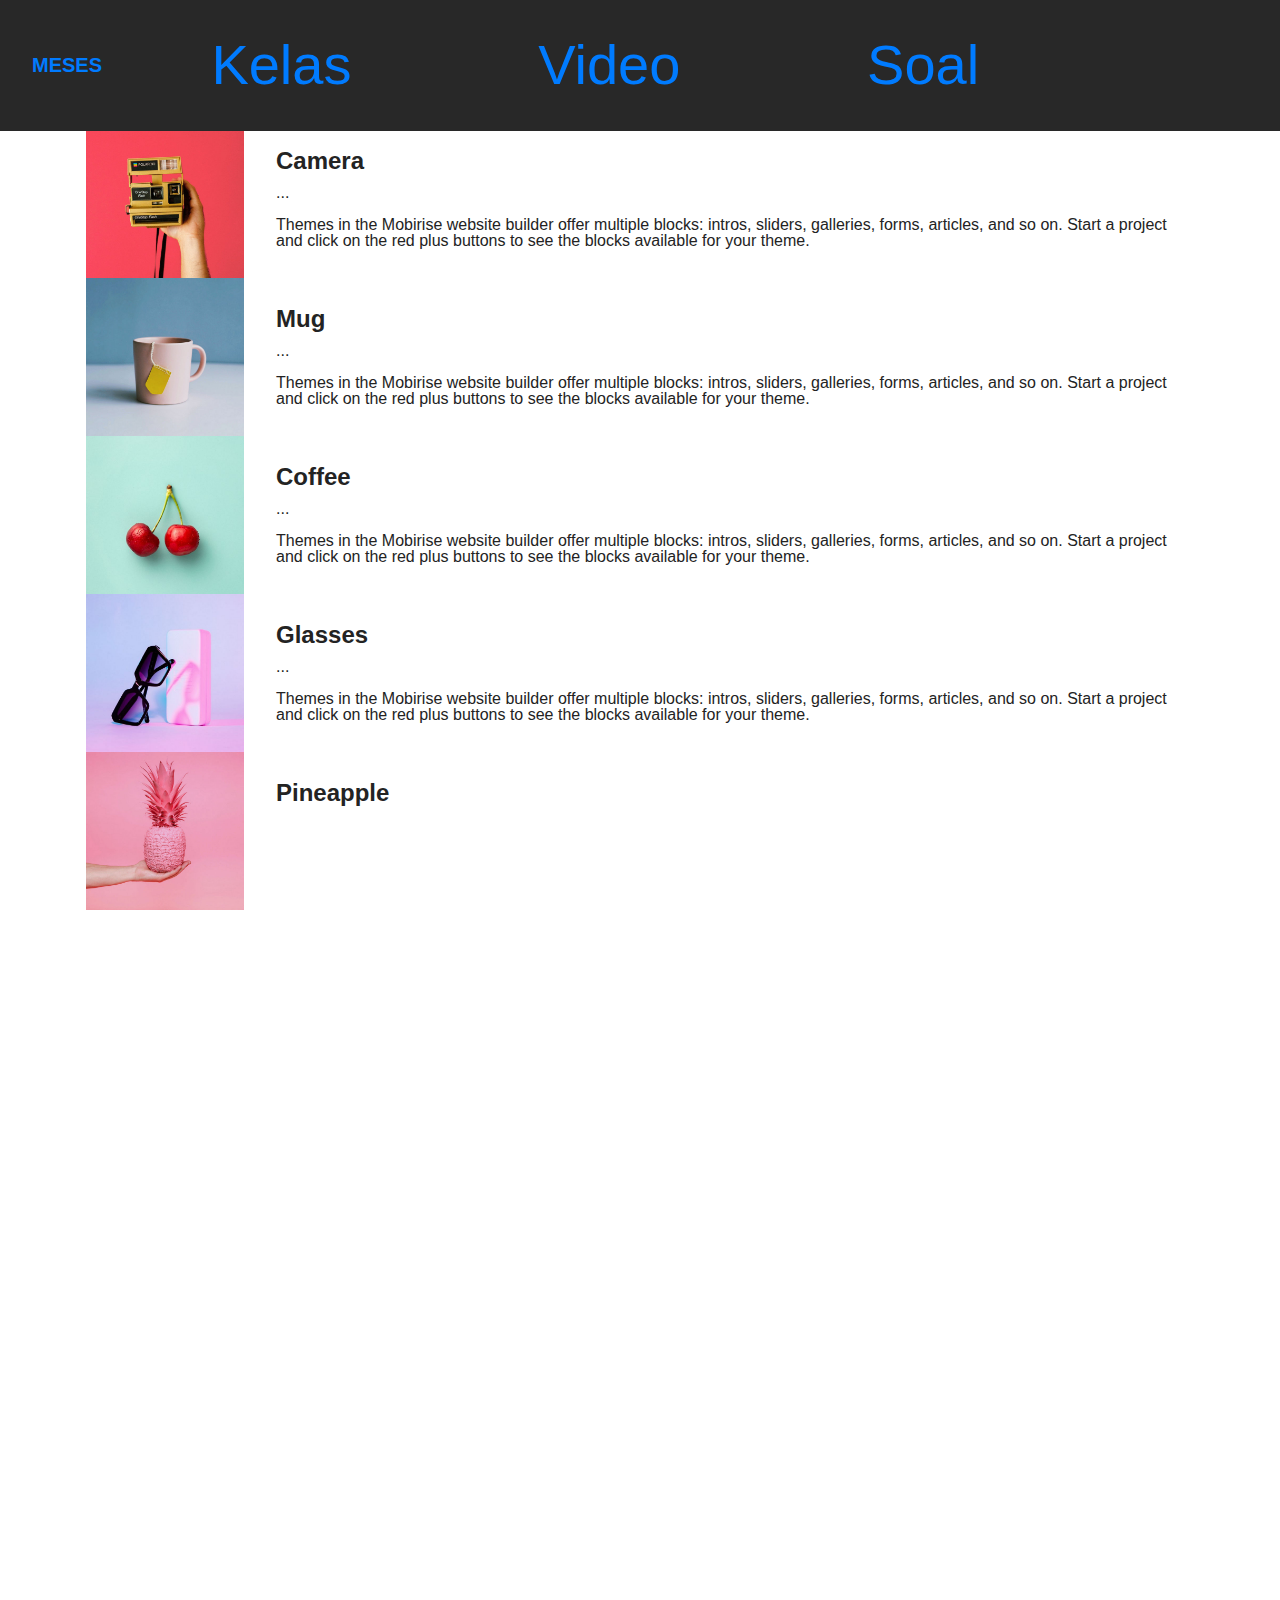
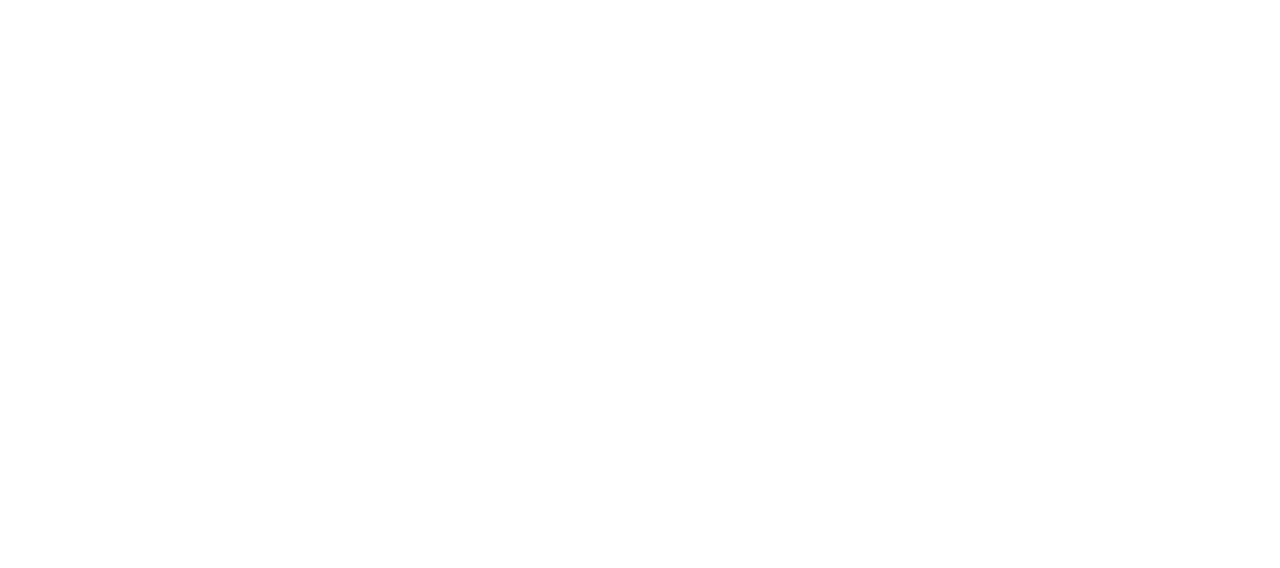
==== commit e234daf6: "GW GANTENG" ====
--- a/kelas.html
+++ b/kelas.html
@@ -1,547 +1,604 @@
 <!DOCTYPE html>
-<html  >
+<html>
+
 <head>
-  <!-- Site made with Mobirise Website Builder v5.2.0, https://mobirise.com -->
-  <meta charset="UTF-8">
-  <meta http-equiv="X-UA-Compatible" content="IE=edge">
-  <meta name="generator" content="Mobirise v5.2.0, mobirise.com">
-  <meta name="viewport" content="width=device-width, initial-scale=1, minimum-scale=1">
-  <link rel="shortcut icon" href="assets/images/logo.png" type="image/x-icon">
-  <meta name="description" content="">
-  
-  
-  <title>kelas</title>
-  <link rel="stylesheet" href="assets/tether/tether.min.css">
-  <link rel="stylesheet" href="assets/bootstrap/css/bootstrap.min.css">
-  <link rel="stylesheet" href="assets/bootstrap/css/bootstrap-grid.min.css">
-  <link rel="stylesheet" href="assets/bootstrap/css/bootstrap-reboot.min.css">
-  <link rel="stylesheet" href="assets/facebook-plugin/style.css">
-  <link rel="stylesheet" href="assets/dropdown/css/style.css">
-  <link rel="stylesheet" href="assets/animatecss/animate.css">
-  <link rel="stylesheet" href="assets/socicon/css/styles.css">
-  <link rel="stylesheet" href="assets/theme/css/style.css">
-  <link rel="preload" as="style" href="assets/mobirise/css/mbr-additional.css"><link rel="stylesheet" href="assets/mobirise/css/mbr-additional.css" type="text/css">
-  
-  
-  
-  
+    <!-- Site made with Mobirise Website Builder v5.2.0, https://mobirise.com -->
+    <meta charset="UTF-8">
+    <meta http-equiv="X-UA-Compatible" content="IE=edge">
+    <meta name="generator" content="Mobirise v5.2.0, mobirise.com">
+    <meta name="viewport" content="width=device-width, initial-scale=1, minimum-scale=1">
+    <link rel="shortcut icon" href="assets/images/logo.png" type="image/x-icon">
+    <meta name="description" content="">
+
+
+    <title>kelas</title>
+    <link rel="stylesheet" href="assets/tether/tether.min.css">
+    <link rel="stylesheet" href="assets/bootstrap/css/bootstrap.min.css">
+    <link rel="stylesheet" href="assets/bootstrap/css/bootstrap-grid.min.css">
+    <link rel="stylesheet" href="assets/bootstrap/css/bootstrap-reboot.min.css">
+    <link rel="stylesheet" href="assets/facebook-plugin/style.css">
+    <link rel="stylesheet" href="assets/dropdown/css/style.css">
+    <link rel="stylesheet" href="assets/animatecss/animate.css">
+    <link rel="stylesheet" href="assets/socicon/css/styles.css">
+    <link rel="stylesheet" href="assets/theme/css/style.css">
+    <link rel="preload" as="style" href="assets/mobirise/css/mbr-additional.css">
+    <link rel="stylesheet" href="assets/mobirise/css/mbr-additional.css" type="text/css">
+
+
+
+
 </head>
+
 <body>
-  
-  <section class="menu menu1 cid-sfXkj8RjUf" once="menu" id="menu1-10">
-    
-
-    <nav class="navbar navbar-dropdown navbar-fixed-top navbar-expand-lg">
+
+    <section class="menu menu1 cid-sfXkj8RjUf" once="menu" id="menu1-10">
+
+
+        <nav class="navbar navbar-dropdown navbar-fixed-top navbar-expand-lg">
+            <div class="container-fluid">
+                <div class="navbar-brand">
+
+                    <span class="navbar-caption-wrap"><a class="navbar-caption text-black text-primary display-7"
+                            href="index.html">MESES</a></span>
+                </div>
+                <button class="navbar-toggler" type="button" data-toggle="collapse"
+                    data-target="#navbarSupportedContent" aria-controls="navbarNavAltMarkup" aria-expanded="false"
+                    aria-label="Toggle navigation">
+                    <div class="hamburger">
+                        <span></span>
+                        <span></span>
+                        <span></span>
+                        <span></span>
+                    </div>
+                </button>
+                <div class="collapse navbar-collapse" id="navbarSupportedContent">
+                    <ul class="navbar-nav nav-dropdown nav-right" data-app-modern-menu="true">
+                        <li class="nav-item"><a class="nav-link link text-black text-primary display-4"
+                                href="kelas.html">
+                                Kelas</a></li>
+                        <li class="nav-item"><a class="nav-link link text-black text-primary display-4"
+                                href="videoList.html">
+                                Video</a></li>
+                        <li class="nav-item"><a class="nav-link link text-black text-primary display-4"
+                                href="soalList.html">Soal</a>
+                        </li>
+                    </ul>
+
+
+                </div>
+            </div>
+        </nav>
+    </section>
+
+    <section class="features10 cid-sfXmAIMAkX" id="features11-13">
+        <!---->
+
+
+        <div class="container">
+            <div class="title">
+                <h3 class="mbr-section-title mbr-fonts-style mb-4 display-2">
+                    <strong>Daftar Materi</strong></h3>
+
+            </div>
+            <div class="card">
+                <div class="card-wrapper">
+                    <div class="row align-items-center">
+                        <div class="col-12 col-md-2">
+                            <div class="image-wrapper">
+                                <img src="assets/images/product1.jpg" alt="Mobirise" title="">
+                            </div>
+                        </div>
+                        <div class="col-12 col-md">
+                            <div class="card-box">
+                                <div class="row">
+                                    <div class="col-12">
+                                        <div class="top-line">
+                                            <h4 class="card-title mbr-fonts-style display-5"><strong>Camera</strong>
+                                            </h4>
+                                            <p class="cost mbr-fonts-style display-5">
+                                                ...</p>
+                                        </div>
+                                    </div>
+                                    <div class="col-12">
+                                        <div class="bottom-line">
+                                            <p class="mbr-text mbr-fonts-style m-0 display-7">
+                                                Themes in the Mobirise website builder offer multiple blocks: intros,
+                                                sliders, galleries, forms, articles, and so on. Start a project and
+                                                click on
+                                                the red plus buttons to see the blocks available for your theme.
+                                            </p>
+                                        </div>
+                                    </div>
+                                </div>
+                            </div>
+                        </div>
+                    </div>
+                </div>
+            </div>
+            <div class="card">
+                <div class="card-wrapper">
+                    <div class="row align-items-center">
+                        <div class="col-12 col-md-2">
+                            <div class="image-wrapper">
+                                <img src="assets/images/product2.jpg" alt="Mobirise" title="">
+                            </div>
+                        </div>
+                        <div class="col-12 col-md">
+                            <div class="card-box">
+                                <div class="row">
+                                    <div class="col-12">
+                                        <div class="top-line">
+                                            <h4 class="card-title mbr-fonts-style display-5"><strong>Mug</strong></h4>
+                                            <p class="cost mbr-fonts-style display-5">...</p>
+                                        </div>
+                                    </div>
+                                    <div class="col-12">
+                                        <div class="bottom-line">
+                                            <p class="mbr-text mbr-fonts-style m-0 display-7">
+                                                Themes in the Mobirise website builder offer multiple blocks: intros,
+                                                sliders, galleries, forms, articles, and so on. Start a project and
+                                                click on
+                                                the red plus buttons to see the blocks available for your theme.
+                                            </p>
+                                        </div>
+                                    </div>
+                                </div>
+                            </div>
+                        </div>
+                    </div>
+                </div>
+            </div>
+            <div class="card">
+                <div class="card-wrapper">
+                    <div class="row align-items-center">
+                        <div class="col-12 col-md-2">
+                            <div class="image-wrapper">
+                                <img src="assets/images/product3.jpg" alt="Mobirise" title="">
+                            </div>
+                        </div>
+                        <div class="col-12 col-md">
+                            <div class="card-box">
+                                <div class="row">
+                                    <div class="col-12">
+                                        <div class="top-line">
+                                            <h4 class="card-title mbr-fonts-style display-5"><strong>Coffee</strong>
+                                            </h4>
+                                            <p class="cost mbr-fonts-style display-5">...</p>
+                                        </div>
+                                    </div>
+                                    <div class="col-12">
+                                        <div class="bottom-line">
+                                            <p class="mbr-text mbr-fonts-style m-0 display-7">
+                                                Themes in the Mobirise website builder offer multiple blocks: intros,
+                                                sliders, galleries, forms, articles, and so on. Start a project and
+                                                click on
+                                                the red plus buttons to see the blocks available for your theme.
+                                            </p>
+                                        </div>
+                                    </div>
+                                </div>
+                            </div>
+                        </div>
+                    </div>
+                </div>
+            </div>
+            <div class="card">
+                <div class="card-wrapper">
+                    <div class="row align-items-center">
+                        <div class="col-12 col-md-2">
+                            <div class="image-wrapper">
+                                <img src="assets/images/product4.jpg" alt="Mobirise" title="">
+                            </div>
+                        </div>
+                        <div class="col-12 col-md">
+                            <div class="card-box">
+                                <div class="row">
+                                    <div class="col-12">
+                                        <div class="top-line">
+                                            <h4 class="card-title mbr-fonts-style display-5"><strong>Glasses</strong>
+                                            </h4>
+                                            <p class="cost mbr-fonts-style display-5">
+                                                ...</p>
+                                        </div>
+                                    </div>
+                                    <div class="col-12">
+                                        <div class="bottom-line">
+                                            <p class="mbr-text mbr-fonts-style m-0 display-7">
+                                                Themes in the Mobirise website builder offer multiple blocks: intros,
+                                                sliders, galleries, forms, articles, and so on. Start a project and
+                                                click on
+                                                the red plus buttons to see the blocks available for your theme.
+                                            </p>
+                                        </div>
+                                    </div>
+                                </div>
+                            </div>
+                        </div>
+                    </div>
+                </div>
+            </div>
+            <div class="card">
+                <div class="card-wrapper">
+                    <div class="row align-items-center">
+                        <div class="col-12 col-md-2">
+                            <div class="image-wrapper">
+                                <img src="assets/images/product5.jpg" alt="Mobirise" title="">
+                            </div>
+                        </div>
+                        <div class="col-12 col-md">
+                            <div class="card-box">
+                                <div class="row">
+                                    <div class="col-12">
+                                        <div class="top-line">
+                                            <h4 class="card-title mbr-fonts-style display-5"><strong>Pineapple</strong>
+                                            </h4>
+                                            <p class="cost mbr-fonts-style display-5">
+                                                ...
+                                            </p>
+                                        </div>
+                                    </div>
+                                    <div class="col-12">
+                                        <div class="bottom-line">
+                                            <p class="mbr-text mbr-fonts-style m-0 display-7">
+                                                Themes in the Mobirise website builder offer multiple blocks: intros,
+                                                sliders, galleries, forms, articles, and so on. Start a project and
+                                                click on
+                                                the red plus buttons to see the blocks available for your theme.
+                                            </p>
+                                        </div>
+                                    </div>
+                                </div>
+                            </div>
+                        </div>
+                    </div>
+                </div>
+            </div>
+            <div class="card">
+                <div class="card-wrapper">
+                    <div class="row align-items-center">
+                        <div class="col-12 col-md-2">
+                            <div class="image-wrapper">
+                                <img src="assets/images/product6.jpg" alt="Mobirise" title="">
+                            </div>
+                        </div>
+                        <div class="col-12 col-md">
+                            <div class="card-box">
+                                <div class="row">
+                                    <div class="col-12">
+                                        <div class="top-line">
+                                            <h4 class="card-title mbr-fonts-style display-5"><strong>Cat</strong></h4>
+                                            <p class="cost mbr-fonts-style display-5">
+                                                ...</p>
+                                        </div>
+                                    </div>
+                                    <div class="col-12">
+                                        <div class="bottom-line">
+                                            <p class="mbr-text mbr-fonts-style m-0 display-7">
+                                                Themes in the Mobirise website builder offer multiple blocks: intros,
+                                                sliders, galleries, forms, articles, and so on. Start a project and
+                                                click on
+                                                the red plus buttons to see the blocks available for your theme.
+                                            </p>
+                                        </div>
+                                    </div>
+                                </div>
+                            </div>
+                        </div>
+                    </div>
+                </div>
+            </div>
+        </div>
+    </section>
+
+    <section class="features10 cid-sfXmMx9zKq" id="features11-14">
+        <!---->
+
+
+        <div class="container">
+            <div class="title">
+
+
+            </div>
+            <div class="card">
+                <div class="card-wrapper">
+                    <div class="row align-items-center">
+                        <div class="col-12 col-md-2">
+                            <div class="image-wrapper">
+                                <img src="assets/images/product1.jpg" alt="Mobirise" title="">
+                            </div>
+                        </div>
+                        <div class="col-12 col-md">
+                            <div class="card-box">
+                                <div class="row">
+                                    <div class="col-12">
+                                        <div class="top-line">
+                                            <h4 class="card-title mbr-fonts-style display-5"><strong>Camera</strong>
+                                            </h4>
+                                            <p class="cost mbr-fonts-style display-5">
+                                                ...</p>
+                                        </div>
+                                    </div>
+                                    <div class="col-12">
+                                        <div class="bottom-line">
+                                            <p class="mbr-text mbr-fonts-style m-0 display-7">
+                                                Themes in the Mobirise website builder offer multiple blocks: intros,
+                                                sliders, galleries, forms, articles, and so on. Start a project and
+                                                click on
+                                                the red plus buttons to see the blocks available for your theme.
+                                            </p>
+                                        </div>
+                                    </div>
+                                </div>
+                            </div>
+                        </div>
+                    </div>
+                </div>
+            </div>
+            <div class="card">
+                <div class="card-wrapper">
+                    <div class="row align-items-center">
+                        <div class="col-12 col-md-2">
+                            <div class="image-wrapper">
+                                <img src="assets/images/product2.jpg" alt="Mobirise" title="">
+                            </div>
+                        </div>
+                        <div class="col-12 col-md">
+                            <div class="card-box">
+                                <div class="row">
+                                    <div class="col-12">
+                                        <div class="top-line">
+                                            <h4 class="card-title mbr-fonts-style display-5"><strong>Mug</strong></h4>
+                                            <p class="cost mbr-fonts-style display-5">
+                                                ...</p>
+                                        </div>
+                                    </div>
+                                    <div class="col-12">
+                                        <div class="bottom-line">
+                                            <p class="mbr-text mbr-fonts-style m-0 display-7">
+                                                Themes in the Mobirise website builder offer multiple blocks: intros,
+                                                sliders, galleries, forms, articles, and so on. Start a project and
+                                                click on
+                                                the red plus buttons to see the blocks available for your theme.
+                                            </p>
+                                        </div>
+                                    </div>
+                                </div>
+                            </div>
+                        </div>
+                    </div>
+                </div>
+            </div>
+            <div class="card">
+                <div class="card-wrapper">
+                    <div class="row align-items-center">
+                        <div class="col-12 col-md-2">
+                            <div class="image-wrapper">
+                                <img src="assets/images/product3.jpg" alt="Mobirise" title="">
+                            </div>
+                        </div>
+                        <div class="col-12 col-md">
+                            <div class="card-box">
+                                <div class="row">
+                                    <div class="col-12">
+                                        <div class="top-line">
+                                            <h4 class="card-title mbr-fonts-style display-5"><strong>Coffee</strong>
+                                            </h4>
+                                            <p class="cost mbr-fonts-style display-5">
+                                                ...</p>
+                                        </div>
+                                    </div>
+                                    <div class="col-12">
+                                        <div class="bottom-line">
+                                            <p class="mbr-text mbr-fonts-style m-0 display-7">
+                                                Themes in the Mobirise website builder offer multiple blocks: intros,
+                                                sliders, galleries, forms, articles, and so on. Start a project and
+                                                click on
+                                                the red plus buttons to see the blocks available for your theme.
+                                            </p>
+                                        </div>
+                                    </div>
+                                </div>
+                            </div>
+                        </div>
+                    </div>
+                </div>
+            </div>
+            <div class="card">
+                <div class="card-wrapper">
+                    <div class="row align-items-center">
+                        <div class="col-12 col-md-2">
+                            <div class="image-wrapper">
+                                <img src="assets/images/product4.jpg" alt="Mobirise" title="">
+                            </div>
+                        </div>
+                        <div class="col-12 col-md">
+                            <div class="card-box">
+                                <div class="row">
+                                    <div class="col-12">
+                                        <div class="top-line">
+                                            <h4 class="card-title mbr-fonts-style display-5"><strong>Glasses</strong>
+                                            </h4>
+                                            <p class="cost mbr-fonts-style display-5">
+                                                ...</p>
+                                        </div>
+                                    </div>
+                                    <div class="col-12">
+                                        <div class="bottom-line">
+                                            <p class="mbr-text mbr-fonts-style m-0 display-7">
+                                                Themes in the Mobirise website builder offer multiple blocks: intros,
+                                                sliders, galleries, forms, articles, and so on. Start a project and
+                                                click on
+                                                the red plus buttons to see the blocks available for your theme.
+                                            </p>
+                                        </div>
+                                    </div>
+                                </div>
+                            </div>
+                        </div>
+                    </div>
+                </div>
+            </div>
+            <div class="card">
+                <div class="card-wrapper">
+                    <div class="row align-items-center">
+                        <div class="col-12 col-md-2">
+                            <div class="image-wrapper">
+                                <img src="assets/images/product5.jpg" alt="Mobirise" title="">
+                            </div>
+                        </div>
+                        <div class="col-12 col-md">
+                            <div class="card-box">
+                                <div class="row">
+                                    <div class="col-12">
+                                        <div class="top-line">
+                                            <h4 class="card-title mbr-fonts-style display-5"><strong>Pineapple</strong>
+                                            </h4>
+                                            <p class="cost mbr-fonts-style display-5">
+                                                ...
+                                            </p>
+                                        </div>
+                                    </div>
+                                    <div class="col-12">
+                                        <div class="bottom-line">
+                                            <p class="mbr-text mbr-fonts-style m-0 display-7">
+                                                Themes in the Mobirise website builder offer multiple blocks: intros,
+                                                sliders, galleries, forms, articles, and so on. Start a project and
+                                                click on
+                                                the red plus buttons to see the blocks available for your theme.
+                                            </p>
+                                        </div>
+                                    </div>
+                                </div>
+                            </div>
+                        </div>
+                    </div>
+                </div>
+            </div>
+            <div class="card">
+                <div class="card-wrapper">
+                    <div class="row align-items-center">
+                        <div class="col-12 col-md-2">
+                            <div class="image-wrapper">
+                                <img src="assets/images/product6.jpg" alt="Mobirise" title="">
+                            </div>
+                        </div>
+                        <div class="col-12 col-md">
+                            <div class="card-box">
+                                <div class="row">
+                                    <div class="col-12">
+                                        <div class="top-line">
+                                            <h4 class="card-title mbr-fonts-style display-5"><strong>Cat</strong></h4>
+                                            <p class="cost mbr-fonts-style display-5">
+                                                ...</p>
+                                        </div>
+                                    </div>
+                                    <div class="col-12">
+                                        <div class="bottom-line">
+                                            <p class="mbr-text mbr-fonts-style m-0 display-7">
+                                                Themes in the Mobirise website builder offer multiple blocks: intros,
+                                                sliders, galleries, forms, articles, and so on. Start a project and
+                                                click on
+                                                the red plus buttons to see the blocks available for your theme.
+                                            </p>
+                                        </div>
+                                    </div>
+                                </div>
+                            </div>
+                        </div>
+                    </div>
+                </div>
+            </div>
+        </div>
+    </section>
+
+    <section class="footer3 cid-sfXBI85u46 mbr-reveal" once="footers" id="footer3-1s">
+
+
+
+
+
         <div class="container-fluid">
-            <div class="navbar-brand">
-                
-                <span class="navbar-caption-wrap"><a class="navbar-caption text-black text-primary display-7" href="index.html">MESES</a></span>
-            </div>
-            <button class="navbar-toggler" type="button" data-toggle="collapse" data-target="#navbarSupportedContent" aria-controls="navbarNavAltMarkup" aria-expanded="false" aria-label="Toggle navigation">
-                <div class="hamburger">
-                    <span></span>
-                    <span></span>
-                    <span></span>
-                    <span></span>
-                </div>
-            </button>
-            <div class="collapse navbar-collapse" id="navbarSupportedContent">
-                <ul class="navbar-nav nav-dropdown nav-right" data-app-modern-menu="true"><li class="nav-item"><a class="nav-link link text-black text-primary display-4" href="kelas.html">
-                            Kelas</a></li>
-                    <li class="nav-item"><a class="nav-link link text-black text-primary display-4" href="videoList.html">
-                            Video</a></li>
-                    <li class="nav-item"><a class="nav-link link text-black text-primary display-4" href="soalList.html">Soal</a>
-                    </li></ul>
-                
-                
+            <div class="media-container-row align-center mbr-white">
+                <div class="row row-links">
+                    <ul class="foot-menu">
+
+
+
+
+
+                        <li class="foot-menu-item mbr-fonts-style display-7"></li>
+                        <li class="foot-menu-item mbr-fonts-style display-7"></li>
+                        <li class="foot-menu-item mbr-fonts-style display-7">&nbsp;&nbsp;</li>
+                        <li class="foot-menu-item mbr-fonts-style display-7"></li>
+                        <li class="foot-menu-item mbr-fonts-style display-7"></li>
+                    </ul>
+                </div>
+                <div class="row social-row">
+                    <div class="social-list align-right pb-2">
+
+
+
+
+
+
+                        <div class="soc-item">
+                            <a href="https://twitter.com/mobirise" target="_blank">
+                                <span class="socicon-twitter socicon mbr-iconfont mbr-iconfont-social"></span>
+                            </a>
+                        </div>
+                        <div class="soc-item">
+                            <a href="https://www.facebook.com/pages/Mobirise/1616226671953247" target="_blank">
+                                <span class="socicon-facebook socicon mbr-iconfont mbr-iconfont-social"></span>
+                            </a>
+                        </div>
+                        <div class="soc-item">
+                            <a href="https://www.youtube.com/c/mobirise" target="_blank">
+                                <span class="socicon-youtube socicon mbr-iconfont mbr-iconfont-social"></span>
+                            </a>
+                        </div>
+                        <div class="soc-item">
+                            <a href="https://instagram.com/mobirise" target="_blank">
+                                <span class="socicon-instagram socicon mbr-iconfont mbr-iconfont-social"></span>
+                            </a>
+                        </div>
+                        <div class="soc-item">
+                            <a href="https://plus.google.com/u/0/+Mobirise" target="_blank">
+                                <span class="socicon-googleplus socicon mbr-iconfont mbr-iconfont-social"></span>
+                            </a>
+                        </div>
+                        <div class="soc-item">
+                            <a href="https://www.behance.net/Mobirise" target="_blank">
+                                <span class="socicon-behance socicon mbr-iconfont mbr-iconfont-social"></span>
+                            </a>
+                        </div>
+                    </div>
+                </div>
+                <div class="row row-copirayt">
+                    <p class="mbr-text mb-0 mbr-fonts-style mbr-white align-center display-7">
+                        © Copyright 2020 MESES. All Rights Reserved.
+                    </p>
+                </div>
             </div>
         </div>
-    </nav>
-</section>
-
-<section class="features10 cid-sfXmAIMAkX" id="features11-13">
-    <!---->
-    
-    
-    <div class="container">
-        <div class="title">
-            <h3 class="mbr-section-title mbr-fonts-style mb-4 display-2">
-                <strong>Daftar Materi</strong></h3>
-            
-        </div>
-        <div class="card">
-            <div class="card-wrapper">
-                <div class="row align-items-center">
-                    <div class="col-12 col-md-2">
-                        <div class="image-wrapper">
-                            <img src="assets/images/product1.jpg" alt="Mobirise" title="">
-                        </div>
-                    </div>
-                    <div class="col-12 col-md">
-                        <div class="card-box">
-                            <div class="row">
-                                <div class="col-12">
-                                    <div class="top-line">
-                                        <h4 class="card-title mbr-fonts-style display-5"><strong>Camera</strong></h4>
-                                        <p class="cost mbr-fonts-style display-5">
-                                            ...</p>
-                                    </div>
-                                </div>
-                                <div class="col-12">
-                                    <div class="bottom-line">
-                                        <p class="mbr-text mbr-fonts-style m-0 display-7">
-                                            Themes in the Mobirise website builder offer multiple blocks: intros,
-                                            sliders, galleries, forms, articles, and so on. Start a project and click on
-                                            the red plus buttons to see the blocks available for your theme.
-                                        </p>
-                                    </div>
-                                </div>
-                            </div>
-                        </div>
-                    </div>
-                </div>
-            </div>
-        </div>
-        <div class="card">
-            <div class="card-wrapper">
-                <div class="row align-items-center">
-                    <div class="col-12 col-md-2">
-                        <div class="image-wrapper">
-                            <img src="assets/images/product2.jpg" alt="Mobirise" title="">
-                        </div>
-                    </div>
-                    <div class="col-12 col-md">
-                        <div class="card-box">
-                            <div class="row">
-                                <div class="col-12">
-                                    <div class="top-line">
-                                        <h4 class="card-title mbr-fonts-style display-5"><strong>Mug</strong></h4>
-                                        <p class="cost mbr-fonts-style display-5">...</p>
-                                    </div>
-                                </div>
-                                <div class="col-12">
-                                    <div class="bottom-line">
-                                        <p class="mbr-text mbr-fonts-style m-0 display-7">
-                                            Themes in the Mobirise website builder offer multiple blocks: intros,
-                                            sliders, galleries, forms, articles, and so on. Start a project and click on
-                                            the red plus buttons to see the blocks available for your theme.
-                                        </p>
-                                    </div>
-                                </div>
-                            </div>
-                        </div>
-                    </div>
-                </div>
-            </div>
-        </div>
-        <div class="card">
-            <div class="card-wrapper">
-                <div class="row align-items-center">
-                    <div class="col-12 col-md-2">
-                        <div class="image-wrapper">
-                            <img src="assets/images/product3.jpg" alt="Mobirise" title="">
-                        </div>
-                    </div>
-                    <div class="col-12 col-md">
-                        <div class="card-box">
-                            <div class="row">
-                                <div class="col-12">
-                                    <div class="top-line">
-                                        <h4 class="card-title mbr-fonts-style display-5"><strong>Coffee</strong></h4>
-                                        <p class="cost mbr-fonts-style display-5">...</p>
-                                    </div>
-                                </div>
-                                <div class="col-12">
-                                    <div class="bottom-line">
-                                        <p class="mbr-text mbr-fonts-style m-0 display-7">
-                                            Themes in the Mobirise website builder offer multiple blocks: intros,
-                                            sliders, galleries, forms, articles, and so on. Start a project and click on
-                                            the red plus buttons to see the blocks available for your theme.
-                                        </p>
-                                    </div>
-                                </div>
-                            </div>
-                        </div>
-                    </div>
-                </div>
-            </div>
-        </div>
-        <div class="card">
-            <div class="card-wrapper">
-                <div class="row align-items-center">
-                    <div class="col-12 col-md-2">
-                        <div class="image-wrapper">
-                            <img src="assets/images/product4.jpg" alt="Mobirise" title="">
-                        </div>
-                    </div>
-                    <div class="col-12 col-md">
-                        <div class="card-box">
-                            <div class="row">
-                                <div class="col-12">
-                                    <div class="top-line">
-                                        <h4 class="card-title mbr-fonts-style display-5"><strong>Glasses</strong></h4>
-                                        <p class="cost mbr-fonts-style display-5">
-                                            ...</p>
-                                    </div>
-                                </div>
-                                <div class="col-12">
-                                    <div class="bottom-line">
-                                        <p class="mbr-text mbr-fonts-style m-0 display-7">
-                                            Themes in the Mobirise website builder offer multiple blocks: intros,
-                                            sliders, galleries, forms, articles, and so on. Start a project and click on
-                                            the red plus buttons to see the blocks available for your theme.
-                                        </p>
-                                    </div>
-                                </div>
-                            </div>
-                        </div>
-                    </div>
-                </div>
-            </div>
-        </div>
-        <div class="card">
-            <div class="card-wrapper">
-                <div class="row align-items-center">
-                    <div class="col-12 col-md-2">
-                        <div class="image-wrapper">
-                            <img src="assets/images/product5.jpg" alt="Mobirise" title="">
-                        </div>
-                    </div>
-                    <div class="col-12 col-md">
-                        <div class="card-box">
-                            <div class="row">
-                                <div class="col-12">
-                                    <div class="top-line">
-                                        <h4 class="card-title mbr-fonts-style display-5"><strong>Pineapple</strong></h4>
-                                        <p class="cost mbr-fonts-style display-5">
-                                            ...
-                                        </p>
-                                    </div>
-                                </div>
-                                <div class="col-12">
-                                    <div class="bottom-line">
-                                        <p class="mbr-text mbr-fonts-style m-0 display-7">
-                                            Themes in the Mobirise website builder offer multiple blocks: intros,
-                                            sliders, galleries, forms, articles, and so on. Start a project and click on
-                                            the red plus buttons to see the blocks available for your theme.
-                                        </p>
-                                    </div>
-                                </div>
-                            </div>
-                        </div>
-                    </div>
-                </div>
-            </div>
-        </div>
-        <div class="card">
-            <div class="card-wrapper">
-                <div class="row align-items-center">
-                    <div class="col-12 col-md-2">
-                        <div class="image-wrapper">
-                            <img src="assets/images/product6.jpg" alt="Mobirise" title="">
-                        </div>
-                    </div>
-                    <div class="col-12 col-md">
-                        <div class="card-box">
-                            <div class="row">
-                                <div class="col-12">
-                                    <div class="top-line">
-                                        <h4 class="card-title mbr-fonts-style display-5"><strong>Cat</strong></h4>
-                                        <p class="cost mbr-fonts-style display-5">
-                                            ...</p>
-                                    </div>
-                                </div>
-                                <div class="col-12">
-                                    <div class="bottom-line">
-                                        <p class="mbr-text mbr-fonts-style m-0 display-7">
-                                            Themes in the Mobirise website builder offer multiple blocks: intros,
-                                            sliders, galleries, forms, articles, and so on. Start a project and click on
-                                            the red plus buttons to see the blocks available for your theme.
-                                        </p>
-                                    </div>
-                                </div>
-                            </div>
-                        </div>
-                    </div>
-                </div>
-            </div>
-        </div>
-    </div>
-</section>
-
-<section class="features10 cid-sfXmMx9zKq" id="features11-14">
-    <!---->
-    
-    
-    <div class="container">
-        <div class="title">
-            
-            
-        </div>
-        <div class="card">
-            <div class="card-wrapper">
-                <div class="row align-items-center">
-                    <div class="col-12 col-md-2">
-                        <div class="image-wrapper">
-                            <img src="assets/images/product1.jpg" alt="Mobirise" title="">
-                        </div>
-                    </div>
-                    <div class="col-12 col-md">
-                        <div class="card-box">
-                            <div class="row">
-                                <div class="col-12">
-                                    <div class="top-line">
-                                        <h4 class="card-title mbr-fonts-style display-5"><strong>Camera</strong></h4>
-                                        <p class="cost mbr-fonts-style display-5">
-                                            ...</p>
-                                    </div>
-                                </div>
-                                <div class="col-12">
-                                    <div class="bottom-line">
-                                        <p class="mbr-text mbr-fonts-style m-0 display-7">
-                                            Themes in the Mobirise website builder offer multiple blocks: intros,
-                                            sliders, galleries, forms, articles, and so on. Start a project and click on
-                                            the red plus buttons to see the blocks available for your theme.
-                                        </p>
-                                    </div>
-                                </div>
-                            </div>
-                        </div>
-                    </div>
-                </div>
-            </div>
-        </div>
-        <div class="card">
-            <div class="card-wrapper">
-                <div class="row align-items-center">
-                    <div class="col-12 col-md-2">
-                        <div class="image-wrapper">
-                            <img src="assets/images/product2.jpg" alt="Mobirise" title="">
-                        </div>
-                    </div>
-                    <div class="col-12 col-md">
-                        <div class="card-box">
-                            <div class="row">
-                                <div class="col-12">
-                                    <div class="top-line">
-                                        <h4 class="card-title mbr-fonts-style display-5"><strong>Mug</strong></h4>
-                                        <p class="cost mbr-fonts-style display-5">
-                                            ...</p>
-                                    </div>
-                                </div>
-                                <div class="col-12">
-                                    <div class="bottom-line">
-                                        <p class="mbr-text mbr-fonts-style m-0 display-7">
-                                            Themes in the Mobirise website builder offer multiple blocks: intros,
-                                            sliders, galleries, forms, articles, and so on. Start a project and click on
-                                            the red plus buttons to see the blocks available for your theme.
-                                        </p>
-                                    </div>
-                                </div>
-                            </div>
-                        </div>
-                    </div>
-                </div>
-            </div>
-        </div>
-        <div class="card">
-            <div class="card-wrapper">
-                <div class="row align-items-center">
-                    <div class="col-12 col-md-2">
-                        <div class="image-wrapper">
-                            <img src="assets/images/product3.jpg" alt="Mobirise" title="">
-                        </div>
-                    </div>
-                    <div class="col-12 col-md">
-                        <div class="card-box">
-                            <div class="row">
-                                <div class="col-12">
-                                    <div class="top-line">
-                                        <h4 class="card-title mbr-fonts-style display-5"><strong>Coffee</strong></h4>
-                                        <p class="cost mbr-fonts-style display-5">
-                                            ...</p>
-                                    </div>
-                                </div>
-                                <div class="col-12">
-                                    <div class="bottom-line">
-                                        <p class="mbr-text mbr-fonts-style m-0 display-7">
-                                            Themes in the Mobirise website builder offer multiple blocks: intros,
-                                            sliders, galleries, forms, articles, and so on. Start a project and click on
-                                            the red plus buttons to see the blocks available for your theme.
-                                        </p>
-                                    </div>
-                                </div>
-                            </div>
-                        </div>
-                    </div>
-                </div>
-            </div>
-        </div>
-        <div class="card">
-            <div class="card-wrapper">
-                <div class="row align-items-center">
-                    <div class="col-12 col-md-2">
-                        <div class="image-wrapper">
-                            <img src="assets/images/product4.jpg" alt="Mobirise" title="">
-                        </div>
-                    </div>
-                    <div class="col-12 col-md">
-                        <div class="card-box">
-                            <div class="row">
-                                <div class="col-12">
-                                    <div class="top-line">
-                                        <h4 class="card-title mbr-fonts-style display-5"><strong>Glasses</strong></h4>
-                                        <p class="cost mbr-fonts-style display-5">
-                                            ...</p>
-                                    </div>
-                                </div>
-                                <div class="col-12">
-                                    <div class="bottom-line">
-                                        <p class="mbr-text mbr-fonts-style m-0 display-7">
-                                            Themes in the Mobirise website builder offer multiple blocks: intros,
-                                            sliders, galleries, forms, articles, and so on. Start a project and click on
-                                            the red plus buttons to see the blocks available for your theme.
-                                        </p>
-                                    </div>
-                                </div>
-                            </div>
-                        </div>
-                    </div>
-                </div>
-            </div>
-        </div>
-        <div class="card">
-            <div class="card-wrapper">
-                <div class="row align-items-center">
-                    <div class="col-12 col-md-2">
-                        <div class="image-wrapper">
-                            <img src="assets/images/product5.jpg" alt="Mobirise" title="">
-                        </div>
-                    </div>
-                    <div class="col-12 col-md">
-                        <div class="card-box">
-                            <div class="row">
-                                <div class="col-12">
-                                    <div class="top-line">
-                                        <h4 class="card-title mbr-fonts-style display-5"><strong>Pineapple</strong></h4>
-                                        <p class="cost mbr-fonts-style display-5">
-                                            ...
-                                        </p>
-                                    </div>
-                                </div>
-                                <div class="col-12">
-                                    <div class="bottom-line">
-                                        <p class="mbr-text mbr-fonts-style m-0 display-7">
-                                            Themes in the Mobirise website builder offer multiple blocks: intros,
-                                            sliders, galleries, forms, articles, and so on. Start a project and click on
-                                            the red plus buttons to see the blocks available for your theme.
-                                        </p>
-                                    </div>
-                                </div>
-                            </div>
-                        </div>
-                    </div>
-                </div>
-            </div>
-        </div>
-        <div class="card">
-            <div class="card-wrapper">
-                <div class="row align-items-center">
-                    <div class="col-12 col-md-2">
-                        <div class="image-wrapper">
-                            <img src="assets/images/product6.jpg" alt="Mobirise" title="">
-                        </div>
-                    </div>
-                    <div class="col-12 col-md">
-                        <div class="card-box">
-                            <div class="row">
-                                <div class="col-12">
-                                    <div class="top-line">
-                                        <h4 class="card-title mbr-fonts-style display-5"><strong>Cat</strong></h4>
-                                        <p class="cost mbr-fonts-style display-5">
-                                            ...</p>
-                                    </div>
-                                </div>
-                                <div class="col-12">
-                                    <div class="bottom-line">
-                                        <p class="mbr-text mbr-fonts-style m-0 display-7">
-                                            Themes in the Mobirise website builder offer multiple blocks: intros,
-                                            sliders, galleries, forms, articles, and so on. Start a project and click on
-                                            the red plus buttons to see the blocks available for your theme.
-                                        </p>
-                                    </div>
-                                </div>
-                            </div>
-                        </div>
-                    </div>
-                </div>
-            </div>
-        </div>
-    </div>
-</section>
-
-<section class="footer3 cid-sfXBI85u46 mbr-reveal" once="footers" id="footer3-1s">
-
-    
-
-    
-
-    <div class="container-fluid">
-        <div class="media-container-row align-center mbr-white">
-            <div class="row row-links">
-                <ul class="foot-menu">
-                    
-                    
-                    
-                    
-                    
-                <li class="foot-menu-item mbr-fonts-style display-7"></li><li class="foot-menu-item mbr-fonts-style display-7"></li><li class="foot-menu-item mbr-fonts-style display-7">&nbsp;&nbsp;</li><li class="foot-menu-item mbr-fonts-style display-7"></li><li class="foot-menu-item mbr-fonts-style display-7"></li></ul>
-            </div>
-            <div class="row social-row">
-                <div class="social-list align-right pb-2">
-                    
-                    
-                    
-                    
-                    
-                    
-                <div class="soc-item">
-                        <a href="https://twitter.com/mobirise" target="_blank">
-                            <span class="socicon-twitter socicon mbr-iconfont mbr-iconfont-social"></span>
-                        </a>
-                    </div><div class="soc-item">
-                        <a href="https://www.facebook.com/pages/Mobirise/1616226671953247" target="_blank">
-                            <span class="socicon-facebook socicon mbr-iconfont mbr-iconfont-social"></span>
-                        </a>
-                    </div><div class="soc-item">
-                        <a href="https://www.youtube.com/c/mobirise" target="_blank">
-                            <span class="socicon-youtube socicon mbr-iconfont mbr-iconfont-social"></span>
-                        </a>
-                    </div><div class="soc-item">
-                        <a href="https://instagram.com/mobirise" target="_blank">
-                            <span class="socicon-instagram socicon mbr-iconfont mbr-iconfont-social"></span>
-                        </a>
-                    </div><div class="soc-item">
-                        <a href="https://plus.google.com/u/0/+Mobirise" target="_blank">
-                            <span class="socicon-googleplus socicon mbr-iconfont mbr-iconfont-social"></span>
-                        </a>
-                    </div><div class="soc-item">
-                        <a href="https://www.behance.net/Mobirise" target="_blank">
-                            <span class="socicon-behance socicon mbr-iconfont mbr-iconfont-social"></span>
-                        </a>
-                    </div></div>
-            </div>
-            <div class="row row-copirayt">
-                <p class="mbr-text mb-0 mbr-fonts-style mbr-white align-center display-7">
-                    © Copyright 2020 MESES. All Rights Reserved.
-                </p>
-            </div>
-        </div>
-    </div>
-</section><section style="background-color: #fff; font-family: -apple-system, BlinkMacSystemFont, 'Segoe UI', 'Roboto', 'Helvetica Neue', Arial, sans-serif; color:#aaa; font-size:12px; padding: 0; align-items: center; display: flex;"><a href="https://mobirise.site/u" style="flex: 1 1; height: 3rem; padding-left: 1rem;"></a><p style="flex: 0 0 auto; margin:0; padding-right:1rem;">Built with Mobirise - <a href="https://mobirise.site/l" style="color:#aaa;">Go here</a></p></section><script src="assets/web/assets/jquery/jquery.min.js"></script>  <script src="assets/popper/popper.min.js"></script>  <script src="assets/tether/tether.min.js"></script>  <script src="assets/bootstrap/js/bootstrap.min.js"></script>  <script src="https://connect.facebook.net/en_US/sdk.js#xfbml=1&version=v2.5"></script>  <script src="https://apis.google.com/js/plusone.js"></script>  <script src="assets/facebook-plugin/facebook-script.js"></script>  <script src="assets/smoothscroll/smooth-scroll.js"></script>  <script src="assets/dropdown/js/nav-dropdown.js"></script>  <script src="assets/dropdown/js/navbar-dropdown.js"></script>  <script src="assets/touchswipe/jquery.touch-swipe.min.js"></script>  <script src="assets/viewportchecker/jquery.viewportchecker.js"></script>  <script src="assets/theme/js/script.js"></script>  
-  
-  
- <div id="scrollToTop" class="scrollToTop mbr-arrow-up"><a style="text-align: center;"><i class="mbr-arrow-up-icon mbr-arrow-up-icon-cm cm-icon cm-icon-smallarrow-up"></i></a></div>
+    </section>
+    <script src="assets/web/assets/jquery/jquery.min.js"></script>
+    <script src="assets/popper/popper.min.js"></script>
+    <script src="assets/tether/tether.min.js"></script>
+    <script src="assets/bootstrap/js/bootstrap.min.js"></script>
+    <script src="https://connect.facebook.net/en_US/sdk.js#xfbml=1&version=v2.5"></script>
+    <script src="https://apis.google.com/js/plusone.js"></script>
+    <script src="assets/facebook-plugin/facebook-script.js"></script>
+    <script src="assets/smoothscroll/smooth-scroll.js"></script>
+    <script src="assets/dropdown/js/nav-dropdown.js"></script>
+    <script src="assets/dropdown/js/navbar-dropdown.js"></script>
+    <script src="assets/touchswipe/jquery.touch-swipe.min.js"></script>
+    <script src="assets/viewportchecker/jquery.viewportchecker.js"></script>
+    <script src="assets/theme/js/script.js"></script>
+
+
+    <div id="scrollToTop" class="scrollToTop mbr-arrow-up"><a style="text-align: center;"><i
+                class="mbr-arrow-up-icon mbr-arrow-up-icon-cm cm-icon cm-icon-smallarrow-up"></i></a></div>
     <input name="animation" type="hidden">
-  </body>
+</body>
+
 </html>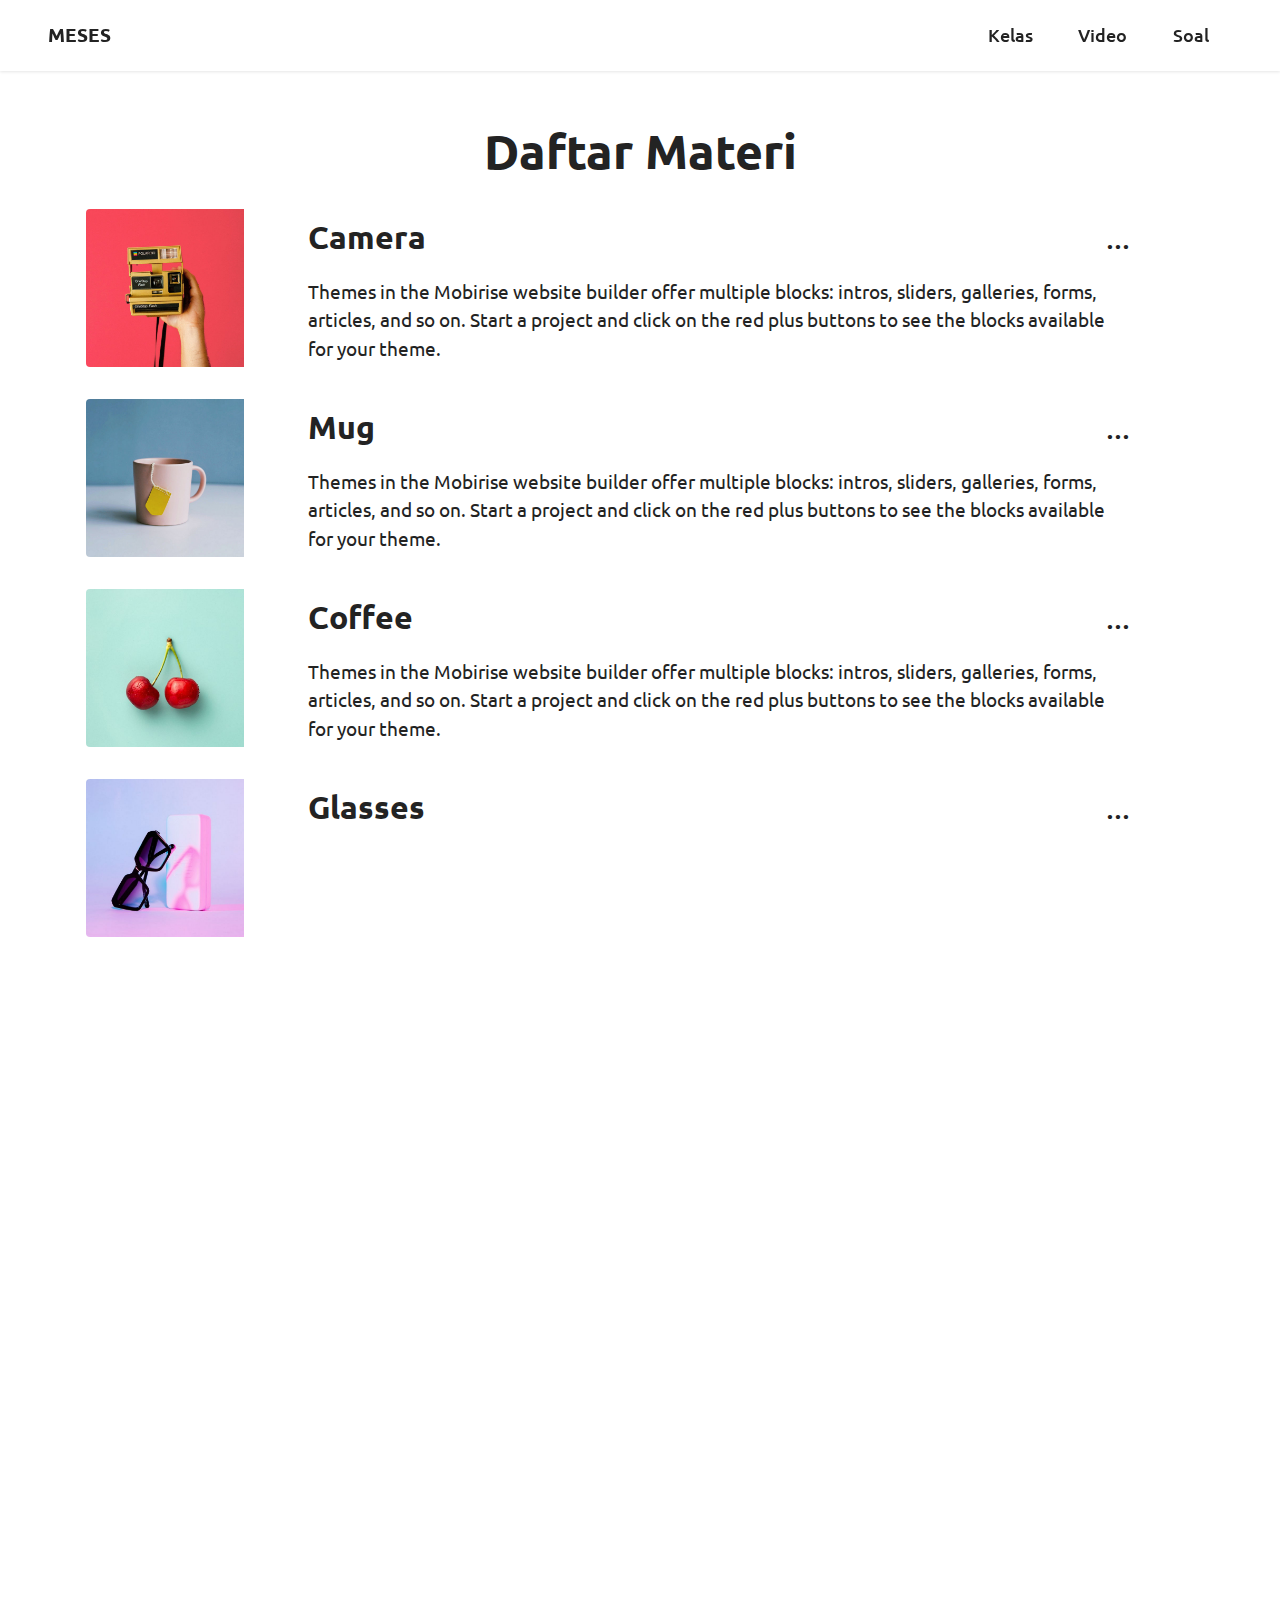
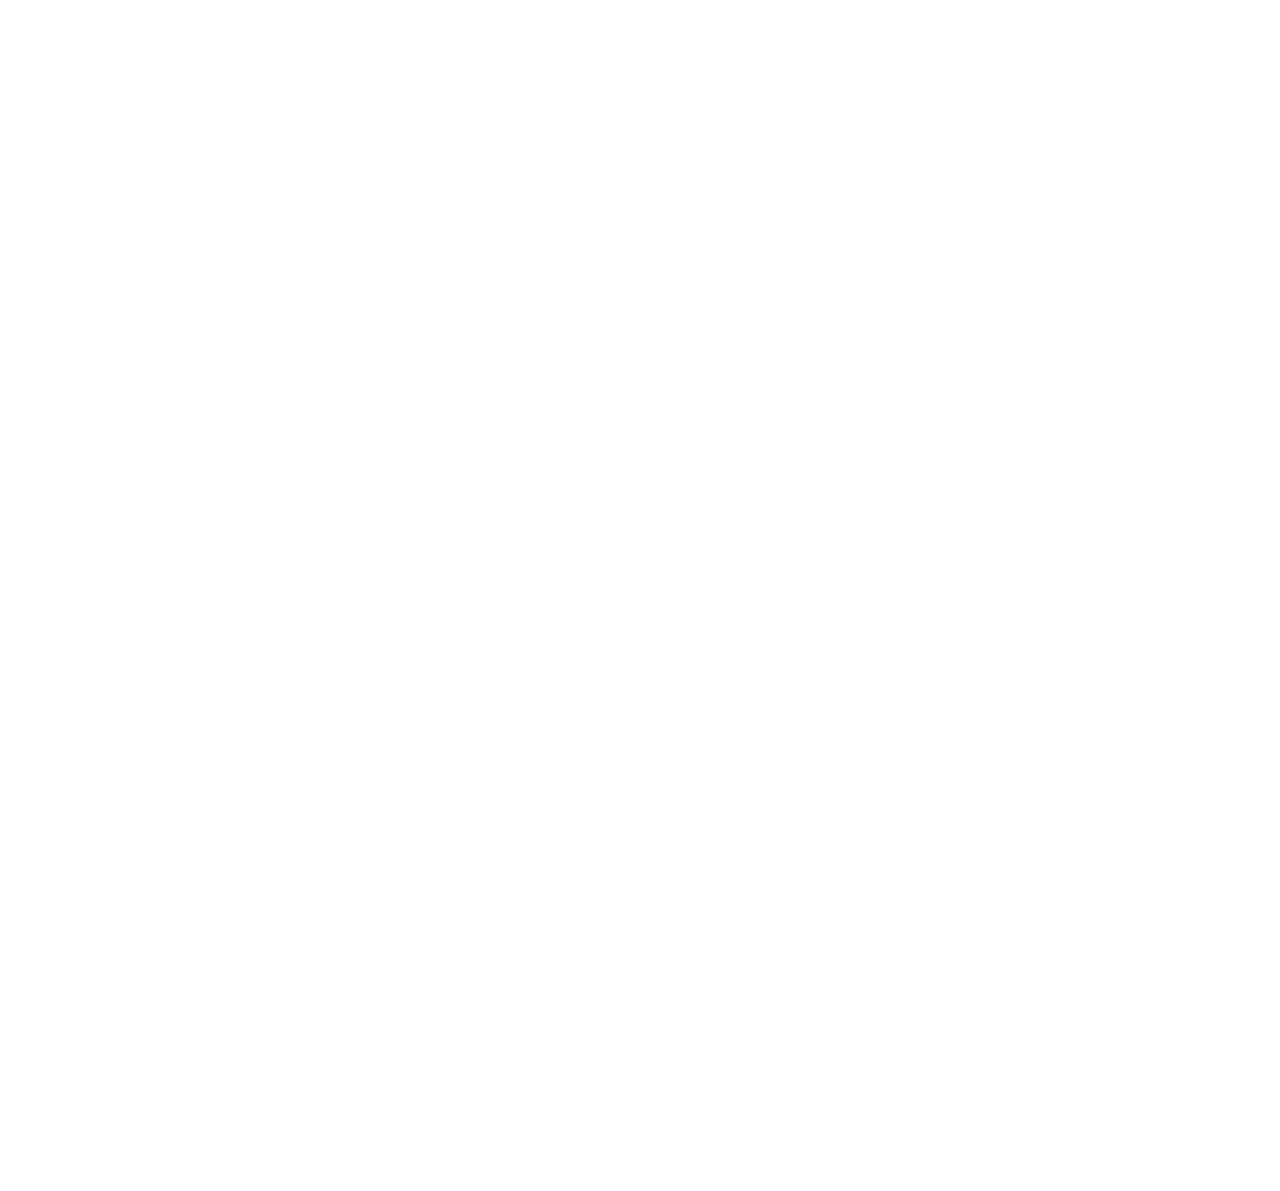
==== commit bb2adb35: "Revert "GW GANTENG"" ====
--- a/kelas.html
+++ b/kelas.html
@@ -1,604 +1,547 @@
 <!DOCTYPE html>
-<html>
-
+<html  >
 <head>
-    <!-- Site made with Mobirise Website Builder v5.2.0, https://mobirise.com -->
-    <meta charset="UTF-8">
-    <meta http-equiv="X-UA-Compatible" content="IE=edge">
-    <meta name="generator" content="Mobirise v5.2.0, mobirise.com">
-    <meta name="viewport" content="width=device-width, initial-scale=1, minimum-scale=1">
-    <link rel="shortcut icon" href="assets/images/logo.png" type="image/x-icon">
-    <meta name="description" content="">
-
-
-    <title>kelas</title>
-    <link rel="stylesheet" href="assets/tether/tether.min.css">
-    <link rel="stylesheet" href="assets/bootstrap/css/bootstrap.min.css">
-    <link rel="stylesheet" href="assets/bootstrap/css/bootstrap-grid.min.css">
-    <link rel="stylesheet" href="assets/bootstrap/css/bootstrap-reboot.min.css">
-    <link rel="stylesheet" href="assets/facebook-plugin/style.css">
-    <link rel="stylesheet" href="assets/dropdown/css/style.css">
-    <link rel="stylesheet" href="assets/animatecss/animate.css">
-    <link rel="stylesheet" href="assets/socicon/css/styles.css">
-    <link rel="stylesheet" href="assets/theme/css/style.css">
-    <link rel="preload" as="style" href="assets/mobirise/css/mbr-additional.css">
-    <link rel="stylesheet" href="assets/mobirise/css/mbr-additional.css" type="text/css">
-
-
-
-
+  <!-- Site made with Mobirise Website Builder v5.2.0, https://mobirise.com -->
+  <meta charset="UTF-8">
+  <meta http-equiv="X-UA-Compatible" content="IE=edge">
+  <meta name="generator" content="Mobirise v5.2.0, mobirise.com">
+  <meta name="viewport" content="width=device-width, initial-scale=1, minimum-scale=1">
+  <link rel="shortcut icon" href="assets/images/logo.png" type="image/x-icon">
+  <meta name="description" content="">
+  
+  
+  <title>kelas</title>
+  <link rel="stylesheet" href="assets/tether/tether.min.css">
+  <link rel="stylesheet" href="assets/bootstrap/css/bootstrap.min.css">
+  <link rel="stylesheet" href="assets/bootstrap/css/bootstrap-grid.min.css">
+  <link rel="stylesheet" href="assets/bootstrap/css/bootstrap-reboot.min.css">
+  <link rel="stylesheet" href="assets/facebook-plugin/style.css">
+  <link rel="stylesheet" href="assets/dropdown/css/style.css">
+  <link rel="stylesheet" href="assets/animatecss/animate.css">
+  <link rel="stylesheet" href="assets/socicon/css/styles.css">
+  <link rel="stylesheet" href="assets/theme/css/style.css">
+  <link rel="preload" as="style" href="assets/mobirise/css/mbr-additional.css"><link rel="stylesheet" href="assets/mobirise/css/mbr-additional.css" type="text/css">
+  
+  
+  
+  
 </head>
-
 <body>
-
-    <section class="menu menu1 cid-sfXkj8RjUf" once="menu" id="menu1-10">
-
-
-        <nav class="navbar navbar-dropdown navbar-fixed-top navbar-expand-lg">
-            <div class="container-fluid">
-                <div class="navbar-brand">
-
-                    <span class="navbar-caption-wrap"><a class="navbar-caption text-black text-primary display-7"
-                            href="index.html">MESES</a></span>
-                </div>
-                <button class="navbar-toggler" type="button" data-toggle="collapse"
-                    data-target="#navbarSupportedContent" aria-controls="navbarNavAltMarkup" aria-expanded="false"
-                    aria-label="Toggle navigation">
-                    <div class="hamburger">
-                        <span></span>
-                        <span></span>
-                        <span></span>
-                        <span></span>
-                    </div>
-                </button>
-                <div class="collapse navbar-collapse" id="navbarSupportedContent">
-                    <ul class="navbar-nav nav-dropdown nav-right" data-app-modern-menu="true">
-                        <li class="nav-item"><a class="nav-link link text-black text-primary display-4"
-                                href="kelas.html">
-                                Kelas</a></li>
-                        <li class="nav-item"><a class="nav-link link text-black text-primary display-4"
-                                href="videoList.html">
-                                Video</a></li>
-                        <li class="nav-item"><a class="nav-link link text-black text-primary display-4"
-                                href="soalList.html">Soal</a>
-                        </li>
-                    </ul>
-
-
-                </div>
-            </div>
-        </nav>
-    </section>
-
-    <section class="features10 cid-sfXmAIMAkX" id="features11-13">
-        <!---->
-
-
-        <div class="container">
-            <div class="title">
-                <h3 class="mbr-section-title mbr-fonts-style mb-4 display-2">
-                    <strong>Daftar Materi</strong></h3>
-
-            </div>
-            <div class="card">
-                <div class="card-wrapper">
-                    <div class="row align-items-center">
-                        <div class="col-12 col-md-2">
-                            <div class="image-wrapper">
-                                <img src="assets/images/product1.jpg" alt="Mobirise" title="">
-                            </div>
-                        </div>
-                        <div class="col-12 col-md">
-                            <div class="card-box">
-                                <div class="row">
-                                    <div class="col-12">
-                                        <div class="top-line">
-                                            <h4 class="card-title mbr-fonts-style display-5"><strong>Camera</strong>
-                                            </h4>
-                                            <p class="cost mbr-fonts-style display-5">
-                                                ...</p>
-                                        </div>
-                                    </div>
-                                    <div class="col-12">
-                                        <div class="bottom-line">
-                                            <p class="mbr-text mbr-fonts-style m-0 display-7">
-                                                Themes in the Mobirise website builder offer multiple blocks: intros,
-                                                sliders, galleries, forms, articles, and so on. Start a project and
-                                                click on
-                                                the red plus buttons to see the blocks available for your theme.
-                                            </p>
-                                        </div>
-                                    </div>
-                                </div>
-                            </div>
-                        </div>
-                    </div>
-                </div>
-            </div>
-            <div class="card">
-                <div class="card-wrapper">
-                    <div class="row align-items-center">
-                        <div class="col-12 col-md-2">
-                            <div class="image-wrapper">
-                                <img src="assets/images/product2.jpg" alt="Mobirise" title="">
-                            </div>
-                        </div>
-                        <div class="col-12 col-md">
-                            <div class="card-box">
-                                <div class="row">
-                                    <div class="col-12">
-                                        <div class="top-line">
-                                            <h4 class="card-title mbr-fonts-style display-5"><strong>Mug</strong></h4>
-                                            <p class="cost mbr-fonts-style display-5">...</p>
-                                        </div>
-                                    </div>
-                                    <div class="col-12">
-                                        <div class="bottom-line">
-                                            <p class="mbr-text mbr-fonts-style m-0 display-7">
-                                                Themes in the Mobirise website builder offer multiple blocks: intros,
-                                                sliders, galleries, forms, articles, and so on. Start a project and
-                                                click on
-                                                the red plus buttons to see the blocks available for your theme.
-                                            </p>
-                                        </div>
-                                    </div>
-                                </div>
-                            </div>
-                        </div>
-                    </div>
-                </div>
-            </div>
-            <div class="card">
-                <div class="card-wrapper">
-                    <div class="row align-items-center">
-                        <div class="col-12 col-md-2">
-                            <div class="image-wrapper">
-                                <img src="assets/images/product3.jpg" alt="Mobirise" title="">
-                            </div>
-                        </div>
-                        <div class="col-12 col-md">
-                            <div class="card-box">
-                                <div class="row">
-                                    <div class="col-12">
-                                        <div class="top-line">
-                                            <h4 class="card-title mbr-fonts-style display-5"><strong>Coffee</strong>
-                                            </h4>
-                                            <p class="cost mbr-fonts-style display-5">...</p>
-                                        </div>
-                                    </div>
-                                    <div class="col-12">
-                                        <div class="bottom-line">
-                                            <p class="mbr-text mbr-fonts-style m-0 display-7">
-                                                Themes in the Mobirise website builder offer multiple blocks: intros,
-                                                sliders, galleries, forms, articles, and so on. Start a project and
-                                                click on
-                                                the red plus buttons to see the blocks available for your theme.
-                                            </p>
-                                        </div>
-                                    </div>
-                                </div>
-                            </div>
-                        </div>
-                    </div>
-                </div>
-            </div>
-            <div class="card">
-                <div class="card-wrapper">
-                    <div class="row align-items-center">
-                        <div class="col-12 col-md-2">
-                            <div class="image-wrapper">
-                                <img src="assets/images/product4.jpg" alt="Mobirise" title="">
-                            </div>
-                        </div>
-                        <div class="col-12 col-md">
-                            <div class="card-box">
-                                <div class="row">
-                                    <div class="col-12">
-                                        <div class="top-line">
-                                            <h4 class="card-title mbr-fonts-style display-5"><strong>Glasses</strong>
-                                            </h4>
-                                            <p class="cost mbr-fonts-style display-5">
-                                                ...</p>
-                                        </div>
-                                    </div>
-                                    <div class="col-12">
-                                        <div class="bottom-line">
-                                            <p class="mbr-text mbr-fonts-style m-0 display-7">
-                                                Themes in the Mobirise website builder offer multiple blocks: intros,
-                                                sliders, galleries, forms, articles, and so on. Start a project and
-                                                click on
-                                                the red plus buttons to see the blocks available for your theme.
-                                            </p>
-                                        </div>
-                                    </div>
-                                </div>
-                            </div>
-                        </div>
-                    </div>
-                </div>
-            </div>
-            <div class="card">
-                <div class="card-wrapper">
-                    <div class="row align-items-center">
-                        <div class="col-12 col-md-2">
-                            <div class="image-wrapper">
-                                <img src="assets/images/product5.jpg" alt="Mobirise" title="">
-                            </div>
-                        </div>
-                        <div class="col-12 col-md">
-                            <div class="card-box">
-                                <div class="row">
-                                    <div class="col-12">
-                                        <div class="top-line">
-                                            <h4 class="card-title mbr-fonts-style display-5"><strong>Pineapple</strong>
-                                            </h4>
-                                            <p class="cost mbr-fonts-style display-5">
-                                                ...
-                                            </p>
-                                        </div>
-                                    </div>
-                                    <div class="col-12">
-                                        <div class="bottom-line">
-                                            <p class="mbr-text mbr-fonts-style m-0 display-7">
-                                                Themes in the Mobirise website builder offer multiple blocks: intros,
-                                                sliders, galleries, forms, articles, and so on. Start a project and
-                                                click on
-                                                the red plus buttons to see the blocks available for your theme.
-                                            </p>
-                                        </div>
-                                    </div>
-                                </div>
-                            </div>
-                        </div>
-                    </div>
-                </div>
-            </div>
-            <div class="card">
-                <div class="card-wrapper">
-                    <div class="row align-items-center">
-                        <div class="col-12 col-md-2">
-                            <div class="image-wrapper">
-                                <img src="assets/images/product6.jpg" alt="Mobirise" title="">
-                            </div>
-                        </div>
-                        <div class="col-12 col-md">
-                            <div class="card-box">
-                                <div class="row">
-                                    <div class="col-12">
-                                        <div class="top-line">
-                                            <h4 class="card-title mbr-fonts-style display-5"><strong>Cat</strong></h4>
-                                            <p class="cost mbr-fonts-style display-5">
-                                                ...</p>
-                                        </div>
-                                    </div>
-                                    <div class="col-12">
-                                        <div class="bottom-line">
-                                            <p class="mbr-text mbr-fonts-style m-0 display-7">
-                                                Themes in the Mobirise website builder offer multiple blocks: intros,
-                                                sliders, galleries, forms, articles, and so on. Start a project and
-                                                click on
-                                                the red plus buttons to see the blocks available for your theme.
-                                            </p>
-                                        </div>
-                                    </div>
-                                </div>
-                            </div>
-                        </div>
-                    </div>
-                </div>
-            </div>
-        </div>
-    </section>
-
-    <section class="features10 cid-sfXmMx9zKq" id="features11-14">
-        <!---->
-
-
-        <div class="container">
-            <div class="title">
-
-
-            </div>
-            <div class="card">
-                <div class="card-wrapper">
-                    <div class="row align-items-center">
-                        <div class="col-12 col-md-2">
-                            <div class="image-wrapper">
-                                <img src="assets/images/product1.jpg" alt="Mobirise" title="">
-                            </div>
-                        </div>
-                        <div class="col-12 col-md">
-                            <div class="card-box">
-                                <div class="row">
-                                    <div class="col-12">
-                                        <div class="top-line">
-                                            <h4 class="card-title mbr-fonts-style display-5"><strong>Camera</strong>
-                                            </h4>
-                                            <p class="cost mbr-fonts-style display-5">
-                                                ...</p>
-                                        </div>
-                                    </div>
-                                    <div class="col-12">
-                                        <div class="bottom-line">
-                                            <p class="mbr-text mbr-fonts-style m-0 display-7">
-                                                Themes in the Mobirise website builder offer multiple blocks: intros,
-                                                sliders, galleries, forms, articles, and so on. Start a project and
-                                                click on
-                                                the red plus buttons to see the blocks available for your theme.
-                                            </p>
-                                        </div>
-                                    </div>
-                                </div>
-                            </div>
-                        </div>
-                    </div>
-                </div>
-            </div>
-            <div class="card">
-                <div class="card-wrapper">
-                    <div class="row align-items-center">
-                        <div class="col-12 col-md-2">
-                            <div class="image-wrapper">
-                                <img src="assets/images/product2.jpg" alt="Mobirise" title="">
-                            </div>
-                        </div>
-                        <div class="col-12 col-md">
-                            <div class="card-box">
-                                <div class="row">
-                                    <div class="col-12">
-                                        <div class="top-line">
-                                            <h4 class="card-title mbr-fonts-style display-5"><strong>Mug</strong></h4>
-                                            <p class="cost mbr-fonts-style display-5">
-                                                ...</p>
-                                        </div>
-                                    </div>
-                                    <div class="col-12">
-                                        <div class="bottom-line">
-                                            <p class="mbr-text mbr-fonts-style m-0 display-7">
-                                                Themes in the Mobirise website builder offer multiple blocks: intros,
-                                                sliders, galleries, forms, articles, and so on. Start a project and
-                                                click on
-                                                the red plus buttons to see the blocks available for your theme.
-                                            </p>
-                                        </div>
-                                    </div>
-                                </div>
-                            </div>
-                        </div>
-                    </div>
-                </div>
-            </div>
-            <div class="card">
-                <div class="card-wrapper">
-                    <div class="row align-items-center">
-                        <div class="col-12 col-md-2">
-                            <div class="image-wrapper">
-                                <img src="assets/images/product3.jpg" alt="Mobirise" title="">
-                            </div>
-                        </div>
-                        <div class="col-12 col-md">
-                            <div class="card-box">
-                                <div class="row">
-                                    <div class="col-12">
-                                        <div class="top-line">
-                                            <h4 class="card-title mbr-fonts-style display-5"><strong>Coffee</strong>
-                                            </h4>
-                                            <p class="cost mbr-fonts-style display-5">
-                                                ...</p>
-                                        </div>
-                                    </div>
-                                    <div class="col-12">
-                                        <div class="bottom-line">
-                                            <p class="mbr-text mbr-fonts-style m-0 display-7">
-                                                Themes in the Mobirise website builder offer multiple blocks: intros,
-                                                sliders, galleries, forms, articles, and so on. Start a project and
-                                                click on
-                                                the red plus buttons to see the blocks available for your theme.
-                                            </p>
-                                        </div>
-                                    </div>
-                                </div>
-                            </div>
-                        </div>
-                    </div>
-                </div>
-            </div>
-            <div class="card">
-                <div class="card-wrapper">
-                    <div class="row align-items-center">
-                        <div class="col-12 col-md-2">
-                            <div class="image-wrapper">
-                                <img src="assets/images/product4.jpg" alt="Mobirise" title="">
-                            </div>
-                        </div>
-                        <div class="col-12 col-md">
-                            <div class="card-box">
-                                <div class="row">
-                                    <div class="col-12">
-                                        <div class="top-line">
-                                            <h4 class="card-title mbr-fonts-style display-5"><strong>Glasses</strong>
-                                            </h4>
-                                            <p class="cost mbr-fonts-style display-5">
-                                                ...</p>
-                                        </div>
-                                    </div>
-                                    <div class="col-12">
-                                        <div class="bottom-line">
-                                            <p class="mbr-text mbr-fonts-style m-0 display-7">
-                                                Themes in the Mobirise website builder offer multiple blocks: intros,
-                                                sliders, galleries, forms, articles, and so on. Start a project and
-                                                click on
-                                                the red plus buttons to see the blocks available for your theme.
-                                            </p>
-                                        </div>
-                                    </div>
-                                </div>
-                            </div>
-                        </div>
-                    </div>
-                </div>
-            </div>
-            <div class="card">
-                <div class="card-wrapper">
-                    <div class="row align-items-center">
-                        <div class="col-12 col-md-2">
-                            <div class="image-wrapper">
-                                <img src="assets/images/product5.jpg" alt="Mobirise" title="">
-                            </div>
-                        </div>
-                        <div class="col-12 col-md">
-                            <div class="card-box">
-                                <div class="row">
-                                    <div class="col-12">
-                                        <div class="top-line">
-                                            <h4 class="card-title mbr-fonts-style display-5"><strong>Pineapple</strong>
-                                            </h4>
-                                            <p class="cost mbr-fonts-style display-5">
-                                                ...
-                                            </p>
-                                        </div>
-                                    </div>
-                                    <div class="col-12">
-                                        <div class="bottom-line">
-                                            <p class="mbr-text mbr-fonts-style m-0 display-7">
-                                                Themes in the Mobirise website builder offer multiple blocks: intros,
-                                                sliders, galleries, forms, articles, and so on. Start a project and
-                                                click on
-                                                the red plus buttons to see the blocks available for your theme.
-                                            </p>
-                                        </div>
-                                    </div>
-                                </div>
-                            </div>
-                        </div>
-                    </div>
-                </div>
-            </div>
-            <div class="card">
-                <div class="card-wrapper">
-                    <div class="row align-items-center">
-                        <div class="col-12 col-md-2">
-                            <div class="image-wrapper">
-                                <img src="assets/images/product6.jpg" alt="Mobirise" title="">
-                            </div>
-                        </div>
-                        <div class="col-12 col-md">
-                            <div class="card-box">
-                                <div class="row">
-                                    <div class="col-12">
-                                        <div class="top-line">
-                                            <h4 class="card-title mbr-fonts-style display-5"><strong>Cat</strong></h4>
-                                            <p class="cost mbr-fonts-style display-5">
-                                                ...</p>
-                                        </div>
-                                    </div>
-                                    <div class="col-12">
-                                        <div class="bottom-line">
-                                            <p class="mbr-text mbr-fonts-style m-0 display-7">
-                                                Themes in the Mobirise website builder offer multiple blocks: intros,
-                                                sliders, galleries, forms, articles, and so on. Start a project and
-                                                click on
-                                                the red plus buttons to see the blocks available for your theme.
-                                            </p>
-                                        </div>
-                                    </div>
-                                </div>
-                            </div>
-                        </div>
-                    </div>
-                </div>
-            </div>
-        </div>
-    </section>
-
-    <section class="footer3 cid-sfXBI85u46 mbr-reveal" once="footers" id="footer3-1s">
-
-
-
-
-
+  
+  <section class="menu menu1 cid-sfXkj8RjUf" once="menu" id="menu1-10">
+    
+
+    <nav class="navbar navbar-dropdown navbar-fixed-top navbar-expand-lg">
         <div class="container-fluid">
-            <div class="media-container-row align-center mbr-white">
-                <div class="row row-links">
-                    <ul class="foot-menu">
-
-
-
-
-
-                        <li class="foot-menu-item mbr-fonts-style display-7"></li>
-                        <li class="foot-menu-item mbr-fonts-style display-7"></li>
-                        <li class="foot-menu-item mbr-fonts-style display-7">&nbsp;&nbsp;</li>
-                        <li class="foot-menu-item mbr-fonts-style display-7"></li>
-                        <li class="foot-menu-item mbr-fonts-style display-7"></li>
-                    </ul>
-                </div>
-                <div class="row social-row">
-                    <div class="social-list align-right pb-2">
-
-
-
-
-
-
-                        <div class="soc-item">
-                            <a href="https://twitter.com/mobirise" target="_blank">
-                                <span class="socicon-twitter socicon mbr-iconfont mbr-iconfont-social"></span>
-                            </a>
-                        </div>
-                        <div class="soc-item">
-                            <a href="https://www.facebook.com/pages/Mobirise/1616226671953247" target="_blank">
-                                <span class="socicon-facebook socicon mbr-iconfont mbr-iconfont-social"></span>
-                            </a>
-                        </div>
-                        <div class="soc-item">
-                            <a href="https://www.youtube.com/c/mobirise" target="_blank">
-                                <span class="socicon-youtube socicon mbr-iconfont mbr-iconfont-social"></span>
-                            </a>
-                        </div>
-                        <div class="soc-item">
-                            <a href="https://instagram.com/mobirise" target="_blank">
-                                <span class="socicon-instagram socicon mbr-iconfont mbr-iconfont-social"></span>
-                            </a>
-                        </div>
-                        <div class="soc-item">
-                            <a href="https://plus.google.com/u/0/+Mobirise" target="_blank">
-                                <span class="socicon-googleplus socicon mbr-iconfont mbr-iconfont-social"></span>
-                            </a>
-                        </div>
-                        <div class="soc-item">
-                            <a href="https://www.behance.net/Mobirise" target="_blank">
-                                <span class="socicon-behance socicon mbr-iconfont mbr-iconfont-social"></span>
-                            </a>
-                        </div>
-                    </div>
-                </div>
-                <div class="row row-copirayt">
-                    <p class="mbr-text mb-0 mbr-fonts-style mbr-white align-center display-7">
-                        © Copyright 2020 MESES. All Rights Reserved.
-                    </p>
-                </div>
-            </div>
-        </div>
-    </section>
-    <script src="assets/web/assets/jquery/jquery.min.js"></script>
-    <script src="assets/popper/popper.min.js"></script>
-    <script src="assets/tether/tether.min.js"></script>
-    <script src="assets/bootstrap/js/bootstrap.min.js"></script>
-    <script src="https://connect.facebook.net/en_US/sdk.js#xfbml=1&version=v2.5"></script>
-    <script src="https://apis.google.com/js/plusone.js"></script>
-    <script src="assets/facebook-plugin/facebook-script.js"></script>
-    <script src="assets/smoothscroll/smooth-scroll.js"></script>
-    <script src="assets/dropdown/js/nav-dropdown.js"></script>
-    <script src="assets/dropdown/js/navbar-dropdown.js"></script>
-    <script src="assets/touchswipe/jquery.touch-swipe.min.js"></script>
-    <script src="assets/viewportchecker/jquery.viewportchecker.js"></script>
-    <script src="assets/theme/js/script.js"></script>
-
-
-    <div id="scrollToTop" class="scrollToTop mbr-arrow-up"><a style="text-align: center;"><i
-                class="mbr-arrow-up-icon mbr-arrow-up-icon-cm cm-icon cm-icon-smallarrow-up"></i></a></div>
+            <div class="navbar-brand">
+                
+                <span class="navbar-caption-wrap"><a class="navbar-caption text-black text-primary display-7" href="index.html">MESES</a></span>
+            </div>
+            <button class="navbar-toggler" type="button" data-toggle="collapse" data-target="#navbarSupportedContent" aria-controls="navbarNavAltMarkup" aria-expanded="false" aria-label="Toggle navigation">
+                <div class="hamburger">
+                    <span></span>
+                    <span></span>
+                    <span></span>
+                    <span></span>
+                </div>
+            </button>
+            <div class="collapse navbar-collapse" id="navbarSupportedContent">
+                <ul class="navbar-nav nav-dropdown nav-right" data-app-modern-menu="true"><li class="nav-item"><a class="nav-link link text-black text-primary display-4" href="kelas.html">
+                            Kelas</a></li>
+                    <li class="nav-item"><a class="nav-link link text-black text-primary display-4" href="videoList.html">
+                            Video</a></li>
+                    <li class="nav-item"><a class="nav-link link text-black text-primary display-4" href="soalList.html">Soal</a>
+                    </li></ul>
+                
+                
+            </div>
+        </div>
+    </nav>
+</section>
+
+<section class="features10 cid-sfXmAIMAkX" id="features11-13">
+    <!---->
+    
+    
+    <div class="container">
+        <div class="title">
+            <h3 class="mbr-section-title mbr-fonts-style mb-4 display-2">
+                <strong>Daftar Materi</strong></h3>
+            
+        </div>
+        <div class="card">
+            <div class="card-wrapper">
+                <div class="row align-items-center">
+                    <div class="col-12 col-md-2">
+                        <div class="image-wrapper">
+                            <img src="assets/images/product1.jpg" alt="Mobirise" title="">
+                        </div>
+                    </div>
+                    <div class="col-12 col-md">
+                        <div class="card-box">
+                            <div class="row">
+                                <div class="col-12">
+                                    <div class="top-line">
+                                        <h4 class="card-title mbr-fonts-style display-5"><strong>Camera</strong></h4>
+                                        <p class="cost mbr-fonts-style display-5">
+                                            ...</p>
+                                    </div>
+                                </div>
+                                <div class="col-12">
+                                    <div class="bottom-line">
+                                        <p class="mbr-text mbr-fonts-style m-0 display-7">
+                                            Themes in the Mobirise website builder offer multiple blocks: intros,
+                                            sliders, galleries, forms, articles, and so on. Start a project and click on
+                                            the red plus buttons to see the blocks available for your theme.
+                                        </p>
+                                    </div>
+                                </div>
+                            </div>
+                        </div>
+                    </div>
+                </div>
+            </div>
+        </div>
+        <div class="card">
+            <div class="card-wrapper">
+                <div class="row align-items-center">
+                    <div class="col-12 col-md-2">
+                        <div class="image-wrapper">
+                            <img src="assets/images/product2.jpg" alt="Mobirise" title="">
+                        </div>
+                    </div>
+                    <div class="col-12 col-md">
+                        <div class="card-box">
+                            <div class="row">
+                                <div class="col-12">
+                                    <div class="top-line">
+                                        <h4 class="card-title mbr-fonts-style display-5"><strong>Mug</strong></h4>
+                                        <p class="cost mbr-fonts-style display-5">...</p>
+                                    </div>
+                                </div>
+                                <div class="col-12">
+                                    <div class="bottom-line">
+                                        <p class="mbr-text mbr-fonts-style m-0 display-7">
+                                            Themes in the Mobirise website builder offer multiple blocks: intros,
+                                            sliders, galleries, forms, articles, and so on. Start a project and click on
+                                            the red plus buttons to see the blocks available for your theme.
+                                        </p>
+                                    </div>
+                                </div>
+                            </div>
+                        </div>
+                    </div>
+                </div>
+            </div>
+        </div>
+        <div class="card">
+            <div class="card-wrapper">
+                <div class="row align-items-center">
+                    <div class="col-12 col-md-2">
+                        <div class="image-wrapper">
+                            <img src="assets/images/product3.jpg" alt="Mobirise" title="">
+                        </div>
+                    </div>
+                    <div class="col-12 col-md">
+                        <div class="card-box">
+                            <div class="row">
+                                <div class="col-12">
+                                    <div class="top-line">
+                                        <h4 class="card-title mbr-fonts-style display-5"><strong>Coffee</strong></h4>
+                                        <p class="cost mbr-fonts-style display-5">...</p>
+                                    </div>
+                                </div>
+                                <div class="col-12">
+                                    <div class="bottom-line">
+                                        <p class="mbr-text mbr-fonts-style m-0 display-7">
+                                            Themes in the Mobirise website builder offer multiple blocks: intros,
+                                            sliders, galleries, forms, articles, and so on. Start a project and click on
+                                            the red plus buttons to see the blocks available for your theme.
+                                        </p>
+                                    </div>
+                                </div>
+                            </div>
+                        </div>
+                    </div>
+                </div>
+            </div>
+        </div>
+        <div class="card">
+            <div class="card-wrapper">
+                <div class="row align-items-center">
+                    <div class="col-12 col-md-2">
+                        <div class="image-wrapper">
+                            <img src="assets/images/product4.jpg" alt="Mobirise" title="">
+                        </div>
+                    </div>
+                    <div class="col-12 col-md">
+                        <div class="card-box">
+                            <div class="row">
+                                <div class="col-12">
+                                    <div class="top-line">
+                                        <h4 class="card-title mbr-fonts-style display-5"><strong>Glasses</strong></h4>
+                                        <p class="cost mbr-fonts-style display-5">
+                                            ...</p>
+                                    </div>
+                                </div>
+                                <div class="col-12">
+                                    <div class="bottom-line">
+                                        <p class="mbr-text mbr-fonts-style m-0 display-7">
+                                            Themes in the Mobirise website builder offer multiple blocks: intros,
+                                            sliders, galleries, forms, articles, and so on. Start a project and click on
+                                            the red plus buttons to see the blocks available for your theme.
+                                        </p>
+                                    </div>
+                                </div>
+                            </div>
+                        </div>
+                    </div>
+                </div>
+            </div>
+        </div>
+        <div class="card">
+            <div class="card-wrapper">
+                <div class="row align-items-center">
+                    <div class="col-12 col-md-2">
+                        <div class="image-wrapper">
+                            <img src="assets/images/product5.jpg" alt="Mobirise" title="">
+                        </div>
+                    </div>
+                    <div class="col-12 col-md">
+                        <div class="card-box">
+                            <div class="row">
+                                <div class="col-12">
+                                    <div class="top-line">
+                                        <h4 class="card-title mbr-fonts-style display-5"><strong>Pineapple</strong></h4>
+                                        <p class="cost mbr-fonts-style display-5">
+                                            ...
+                                        </p>
+                                    </div>
+                                </div>
+                                <div class="col-12">
+                                    <div class="bottom-line">
+                                        <p class="mbr-text mbr-fonts-style m-0 display-7">
+                                            Themes in the Mobirise website builder offer multiple blocks: intros,
+                                            sliders, galleries, forms, articles, and so on. Start a project and click on
+                                            the red plus buttons to see the blocks available for your theme.
+                                        </p>
+                                    </div>
+                                </div>
+                            </div>
+                        </div>
+                    </div>
+                </div>
+            </div>
+        </div>
+        <div class="card">
+            <div class="card-wrapper">
+                <div class="row align-items-center">
+                    <div class="col-12 col-md-2">
+                        <div class="image-wrapper">
+                            <img src="assets/images/product6.jpg" alt="Mobirise" title="">
+                        </div>
+                    </div>
+                    <div class="col-12 col-md">
+                        <div class="card-box">
+                            <div class="row">
+                                <div class="col-12">
+                                    <div class="top-line">
+                                        <h4 class="card-title mbr-fonts-style display-5"><strong>Cat</strong></h4>
+                                        <p class="cost mbr-fonts-style display-5">
+                                            ...</p>
+                                    </div>
+                                </div>
+                                <div class="col-12">
+                                    <div class="bottom-line">
+                                        <p class="mbr-text mbr-fonts-style m-0 display-7">
+                                            Themes in the Mobirise website builder offer multiple blocks: intros,
+                                            sliders, galleries, forms, articles, and so on. Start a project and click on
+                                            the red plus buttons to see the blocks available for your theme.
+                                        </p>
+                                    </div>
+                                </div>
+                            </div>
+                        </div>
+                    </div>
+                </div>
+            </div>
+        </div>
+    </div>
+</section>
+
+<section class="features10 cid-sfXmMx9zKq" id="features11-14">
+    <!---->
+    
+    
+    <div class="container">
+        <div class="title">
+            
+            
+        </div>
+        <div class="card">
+            <div class="card-wrapper">
+                <div class="row align-items-center">
+                    <div class="col-12 col-md-2">
+                        <div class="image-wrapper">
+                            <img src="assets/images/product1.jpg" alt="Mobirise" title="">
+                        </div>
+                    </div>
+                    <div class="col-12 col-md">
+                        <div class="card-box">
+                            <div class="row">
+                                <div class="col-12">
+                                    <div class="top-line">
+                                        <h4 class="card-title mbr-fonts-style display-5"><strong>Camera</strong></h4>
+                                        <p class="cost mbr-fonts-style display-5">
+                                            ...</p>
+                                    </div>
+                                </div>
+                                <div class="col-12">
+                                    <div class="bottom-line">
+                                        <p class="mbr-text mbr-fonts-style m-0 display-7">
+                                            Themes in the Mobirise website builder offer multiple blocks: intros,
+                                            sliders, galleries, forms, articles, and so on. Start a project and click on
+                                            the red plus buttons to see the blocks available for your theme.
+                                        </p>
+                                    </div>
+                                </div>
+                            </div>
+                        </div>
+                    </div>
+                </div>
+            </div>
+        </div>
+        <div class="card">
+            <div class="card-wrapper">
+                <div class="row align-items-center">
+                    <div class="col-12 col-md-2">
+                        <div class="image-wrapper">
+                            <img src="assets/images/product2.jpg" alt="Mobirise" title="">
+                        </div>
+                    </div>
+                    <div class="col-12 col-md">
+                        <div class="card-box">
+                            <div class="row">
+                                <div class="col-12">
+                                    <div class="top-line">
+                                        <h4 class="card-title mbr-fonts-style display-5"><strong>Mug</strong></h4>
+                                        <p class="cost mbr-fonts-style display-5">
+                                            ...</p>
+                                    </div>
+                                </div>
+                                <div class="col-12">
+                                    <div class="bottom-line">
+                                        <p class="mbr-text mbr-fonts-style m-0 display-7">
+                                            Themes in the Mobirise website builder offer multiple blocks: intros,
+                                            sliders, galleries, forms, articles, and so on. Start a project and click on
+                                            the red plus buttons to see the blocks available for your theme.
+                                        </p>
+                                    </div>
+                                </div>
+                            </div>
+                        </div>
+                    </div>
+                </div>
+            </div>
+        </div>
+        <div class="card">
+            <div class="card-wrapper">
+                <div class="row align-items-center">
+                    <div class="col-12 col-md-2">
+                        <div class="image-wrapper">
+                            <img src="assets/images/product3.jpg" alt="Mobirise" title="">
+                        </div>
+                    </div>
+                    <div class="col-12 col-md">
+                        <div class="card-box">
+                            <div class="row">
+                                <div class="col-12">
+                                    <div class="top-line">
+                                        <h4 class="card-title mbr-fonts-style display-5"><strong>Coffee</strong></h4>
+                                        <p class="cost mbr-fonts-style display-5">
+                                            ...</p>
+                                    </div>
+                                </div>
+                                <div class="col-12">
+                                    <div class="bottom-line">
+                                        <p class="mbr-text mbr-fonts-style m-0 display-7">
+                                            Themes in the Mobirise website builder offer multiple blocks: intros,
+                                            sliders, galleries, forms, articles, and so on. Start a project and click on
+                                            the red plus buttons to see the blocks available for your theme.
+                                        </p>
+                                    </div>
+                                </div>
+                            </div>
+                        </div>
+                    </div>
+                </div>
+            </div>
+        </div>
+        <div class="card">
+            <div class="card-wrapper">
+                <div class="row align-items-center">
+                    <div class="col-12 col-md-2">
+                        <div class="image-wrapper">
+                            <img src="assets/images/product4.jpg" alt="Mobirise" title="">
+                        </div>
+                    </div>
+                    <div class="col-12 col-md">
+                        <div class="card-box">
+                            <div class="row">
+                                <div class="col-12">
+                                    <div class="top-line">
+                                        <h4 class="card-title mbr-fonts-style display-5"><strong>Glasses</strong></h4>
+                                        <p class="cost mbr-fonts-style display-5">
+                                            ...</p>
+                                    </div>
+                                </div>
+                                <div class="col-12">
+                                    <div class="bottom-line">
+                                        <p class="mbr-text mbr-fonts-style m-0 display-7">
+                                            Themes in the Mobirise website builder offer multiple blocks: intros,
+                                            sliders, galleries, forms, articles, and so on. Start a project and click on
+                                            the red plus buttons to see the blocks available for your theme.
+                                        </p>
+                                    </div>
+                                </div>
+                            </div>
+                        </div>
+                    </div>
+                </div>
+            </div>
+        </div>
+        <div class="card">
+            <div class="card-wrapper">
+                <div class="row align-items-center">
+                    <div class="col-12 col-md-2">
+                        <div class="image-wrapper">
+                            <img src="assets/images/product5.jpg" alt="Mobirise" title="">
+                        </div>
+                    </div>
+                    <div class="col-12 col-md">
+                        <div class="card-box">
+                            <div class="row">
+                                <div class="col-12">
+                                    <div class="top-line">
+                                        <h4 class="card-title mbr-fonts-style display-5"><strong>Pineapple</strong></h4>
+                                        <p class="cost mbr-fonts-style display-5">
+                                            ...
+                                        </p>
+                                    </div>
+                                </div>
+                                <div class="col-12">
+                                    <div class="bottom-line">
+                                        <p class="mbr-text mbr-fonts-style m-0 display-7">
+                                            Themes in the Mobirise website builder offer multiple blocks: intros,
+                                            sliders, galleries, forms, articles, and so on. Start a project and click on
+                                            the red plus buttons to see the blocks available for your theme.
+                                        </p>
+                                    </div>
+                                </div>
+                            </div>
+                        </div>
+                    </div>
+                </div>
+            </div>
+        </div>
+        <div class="card">
+            <div class="card-wrapper">
+                <div class="row align-items-center">
+                    <div class="col-12 col-md-2">
+                        <div class="image-wrapper">
+                            <img src="assets/images/product6.jpg" alt="Mobirise" title="">
+                        </div>
+                    </div>
+                    <div class="col-12 col-md">
+                        <div class="card-box">
+                            <div class="row">
+                                <div class="col-12">
+                                    <div class="top-line">
+                                        <h4 class="card-title mbr-fonts-style display-5"><strong>Cat</strong></h4>
+                                        <p class="cost mbr-fonts-style display-5">
+                                            ...</p>
+                                    </div>
+                                </div>
+                                <div class="col-12">
+                                    <div class="bottom-line">
+                                        <p class="mbr-text mbr-fonts-style m-0 display-7">
+                                            Themes in the Mobirise website builder offer multiple blocks: intros,
+                                            sliders, galleries, forms, articles, and so on. Start a project and click on
+                                            the red plus buttons to see the blocks available for your theme.
+                                        </p>
+                                    </div>
+                                </div>
+                            </div>
+                        </div>
+                    </div>
+                </div>
+            </div>
+        </div>
+    </div>
+</section>
+
+<section class="footer3 cid-sfXBI85u46 mbr-reveal" once="footers" id="footer3-1s">
+
+    
+
+    
+
+    <div class="container-fluid">
+        <div class="media-container-row align-center mbr-white">
+            <div class="row row-links">
+                <ul class="foot-menu">
+                    
+                    
+                    
+                    
+                    
+                <li class="foot-menu-item mbr-fonts-style display-7"></li><li class="foot-menu-item mbr-fonts-style display-7"></li><li class="foot-menu-item mbr-fonts-style display-7">&nbsp;&nbsp;</li><li class="foot-menu-item mbr-fonts-style display-7"></li><li class="foot-menu-item mbr-fonts-style display-7"></li></ul>
+            </div>
+            <div class="row social-row">
+                <div class="social-list align-right pb-2">
+                    
+                    
+                    
+                    
+                    
+                    
+                <div class="soc-item">
+                        <a href="https://twitter.com/mobirise" target="_blank">
+                            <span class="socicon-twitter socicon mbr-iconfont mbr-iconfont-social"></span>
+                        </a>
+                    </div><div class="soc-item">
+                        <a href="https://www.facebook.com/pages/Mobirise/1616226671953247" target="_blank">
+                            <span class="socicon-facebook socicon mbr-iconfont mbr-iconfont-social"></span>
+                        </a>
+                    </div><div class="soc-item">
+                        <a href="https://www.youtube.com/c/mobirise" target="_blank">
+                            <span class="socicon-youtube socicon mbr-iconfont mbr-iconfont-social"></span>
+                        </a>
+                    </div><div class="soc-item">
+                        <a href="https://instagram.com/mobirise" target="_blank">
+                            <span class="socicon-instagram socicon mbr-iconfont mbr-iconfont-social"></span>
+                        </a>
+                    </div><div class="soc-item">
+                        <a href="https://plus.google.com/u/0/+Mobirise" target="_blank">
+                            <span class="socicon-googleplus socicon mbr-iconfont mbr-iconfont-social"></span>
+                        </a>
+                    </div><div class="soc-item">
+                        <a href="https://www.behance.net/Mobirise" target="_blank">
+                            <span class="socicon-behance socicon mbr-iconfont mbr-iconfont-social"></span>
+                        </a>
+                    </div></div>
+            </div>
+            <div class="row row-copirayt">
+                <p class="mbr-text mb-0 mbr-fonts-style mbr-white align-center display-7">
+                    © Copyright 2020 MESES. All Rights Reserved.
+                </p>
+            </div>
+        </div>
+    </div>
+</section><section style="background-color: #fff; font-family: -apple-system, BlinkMacSystemFont, 'Segoe UI', 'Roboto', 'Helvetica Neue', Arial, sans-serif; color:#aaa; font-size:12px; padding: 0; align-items: center; display: flex;"><a href="https://mobirise.site/u" style="flex: 1 1; height: 3rem; padding-left: 1rem;"></a><p style="flex: 0 0 auto; margin:0; padding-right:1rem;">Built with Mobirise - <a href="https://mobirise.site/l" style="color:#aaa;">Go here</a></p></section><script src="assets/web/assets/jquery/jquery.min.js"></script>  <script src="assets/popper/popper.min.js"></script>  <script src="assets/tether/tether.min.js"></script>  <script src="assets/bootstrap/js/bootstrap.min.js"></script>  <script src="https://connect.facebook.net/en_US/sdk.js#xfbml=1&version=v2.5"></script>  <script src="https://apis.google.com/js/plusone.js"></script>  <script src="assets/facebook-plugin/facebook-script.js"></script>  <script src="assets/smoothscroll/smooth-scroll.js"></script>  <script src="assets/dropdown/js/nav-dropdown.js"></script>  <script src="assets/dropdown/js/navbar-dropdown.js"></script>  <script src="assets/touchswipe/jquery.touch-swipe.min.js"></script>  <script src="assets/viewportchecker/jquery.viewportchecker.js"></script>  <script src="assets/theme/js/script.js"></script>  
+  
+  
+ <div id="scrollToTop" class="scrollToTop mbr-arrow-up"><a style="text-align: center;"><i class="mbr-arrow-up-icon mbr-arrow-up-icon-cm cm-icon cm-icon-smallarrow-up"></i></a></div>
     <input name="animation" type="hidden">
-</body>
-
+  </body>
 </html>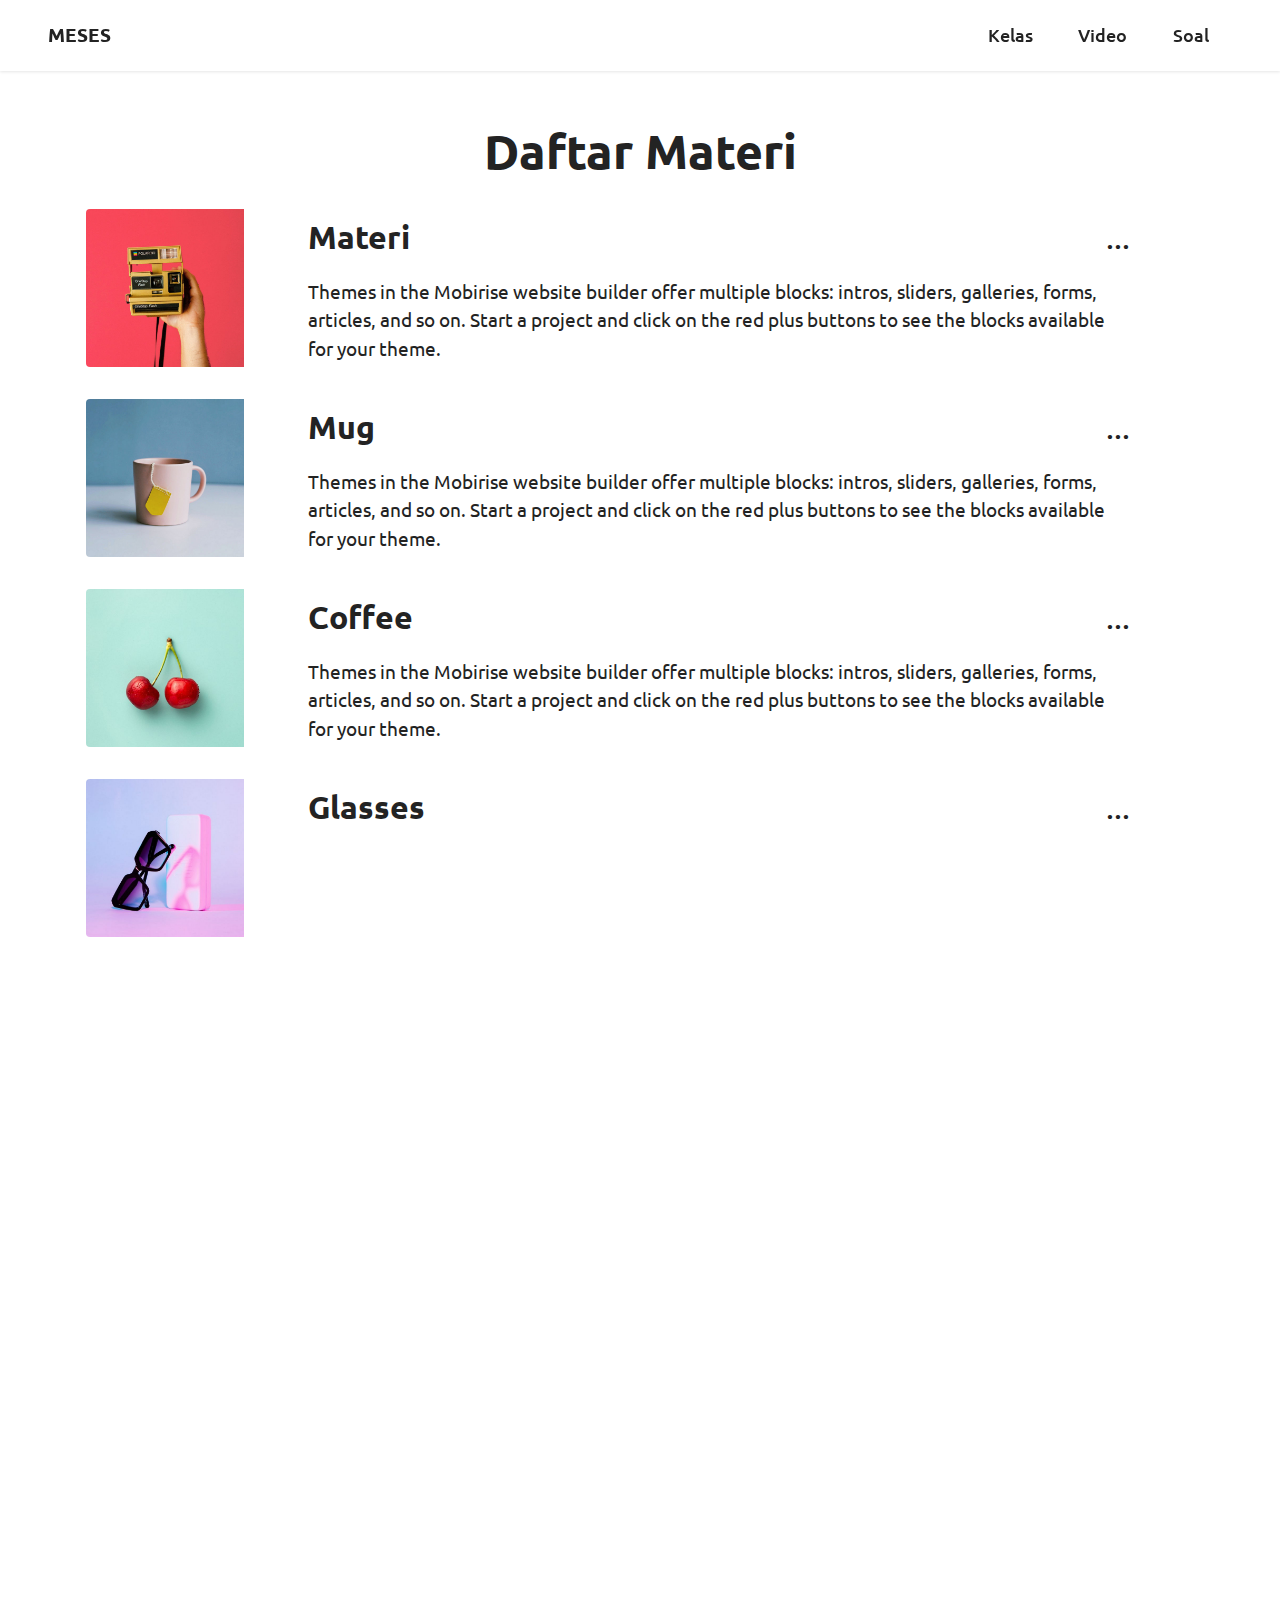
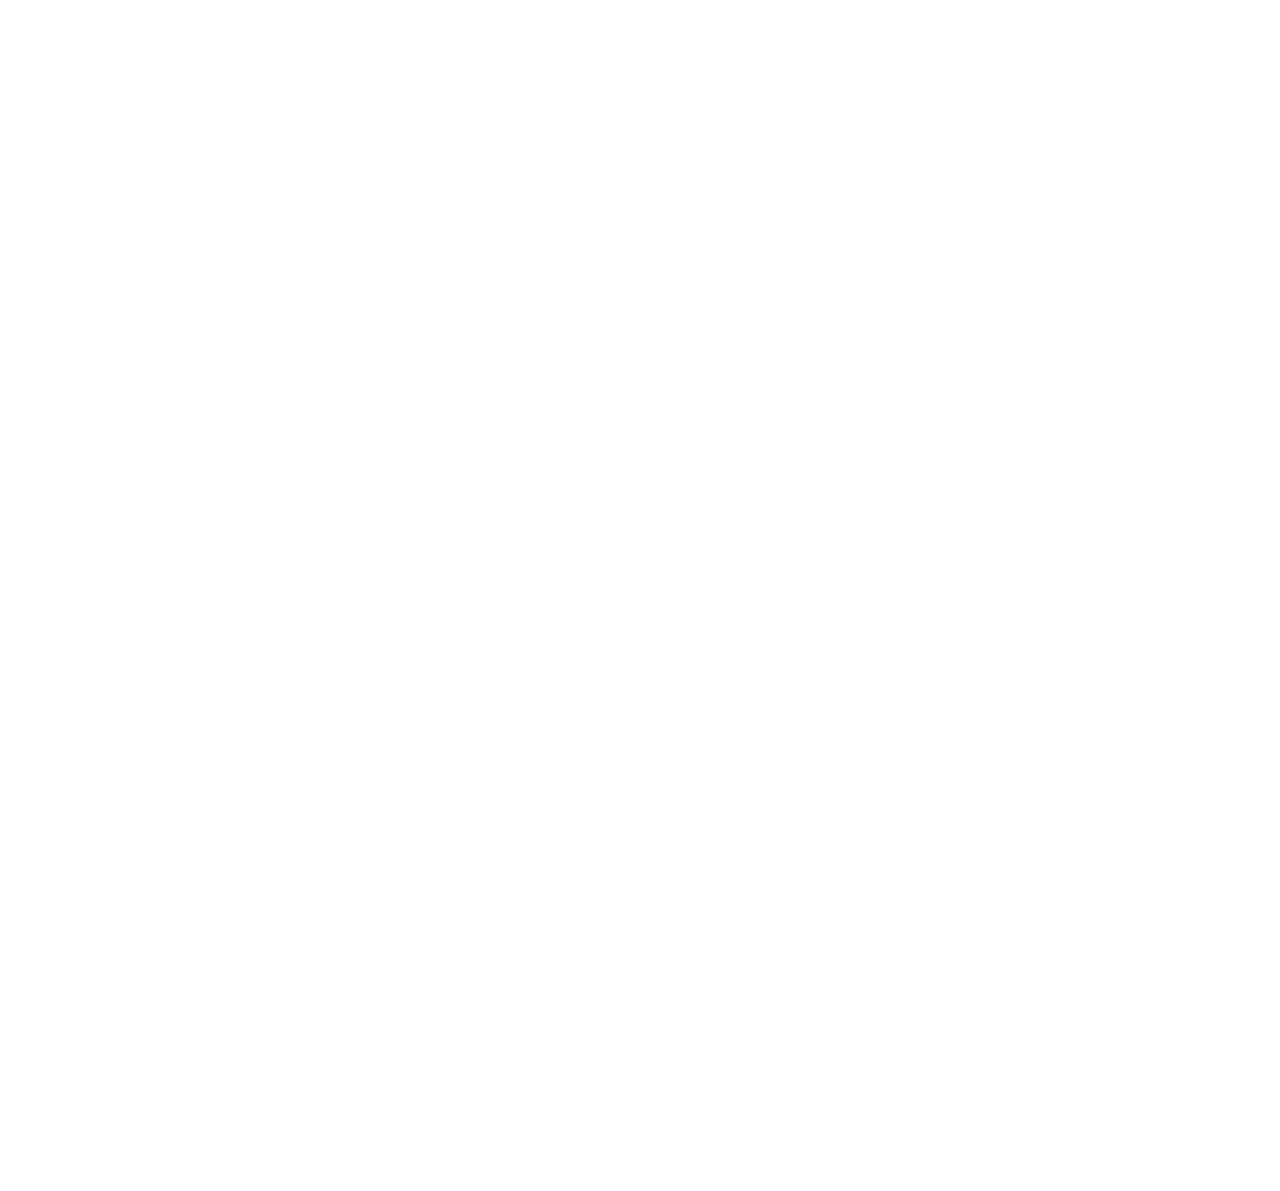
==== commit 684ae2a6: "minor change" ====
--- a/kelas.html
+++ b/kelas.html
@@ -82,7 +82,7 @@
                             <div class="row">
                                 <div class="col-12">
                                     <div class="top-line">
-                                        <h4 class="card-title mbr-fonts-style display-5"><strong>Camera</strong></h4>
+                                        <a href="materi.html" style="color:#232323"><h4 class="card-title mbr-fonts-style display-5"><strong>Materi</strong></h4></a>
                                         <p class="cost mbr-fonts-style display-5">
                                             ...</p>
                                     </div>
